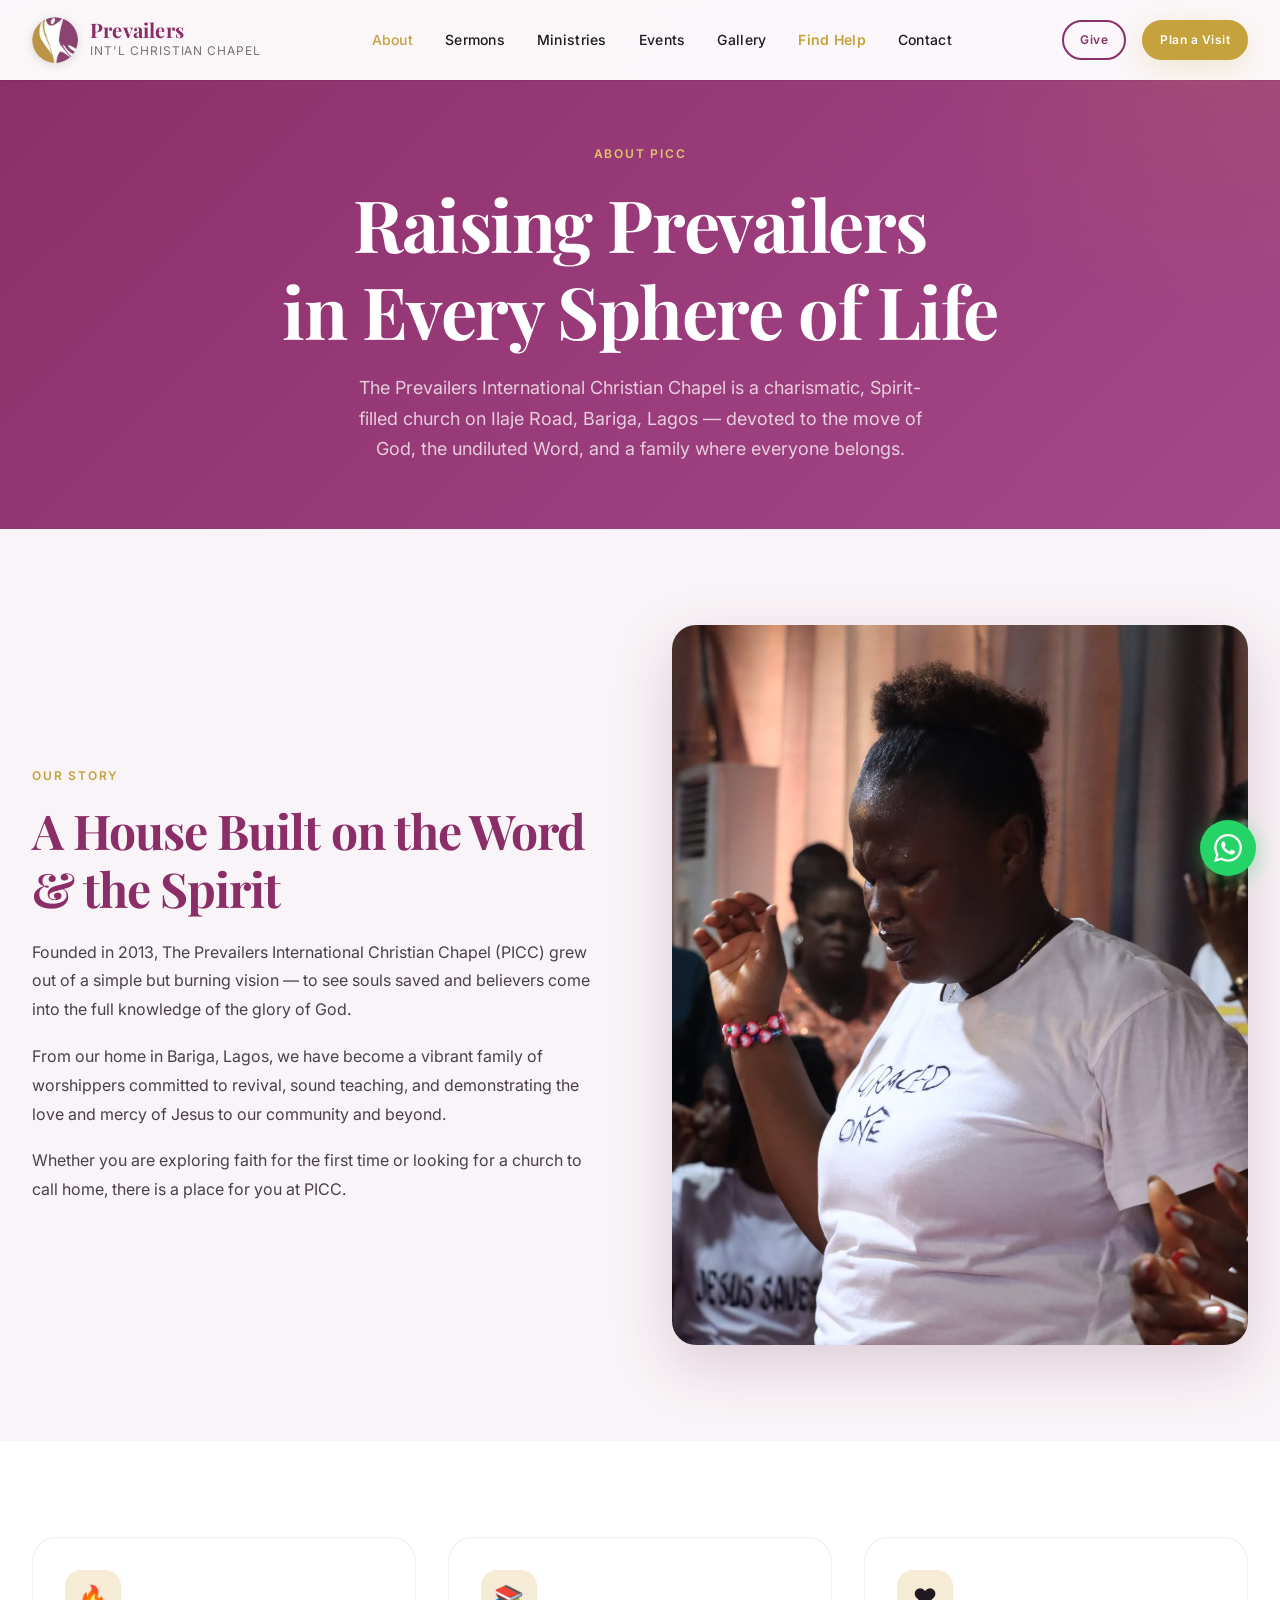
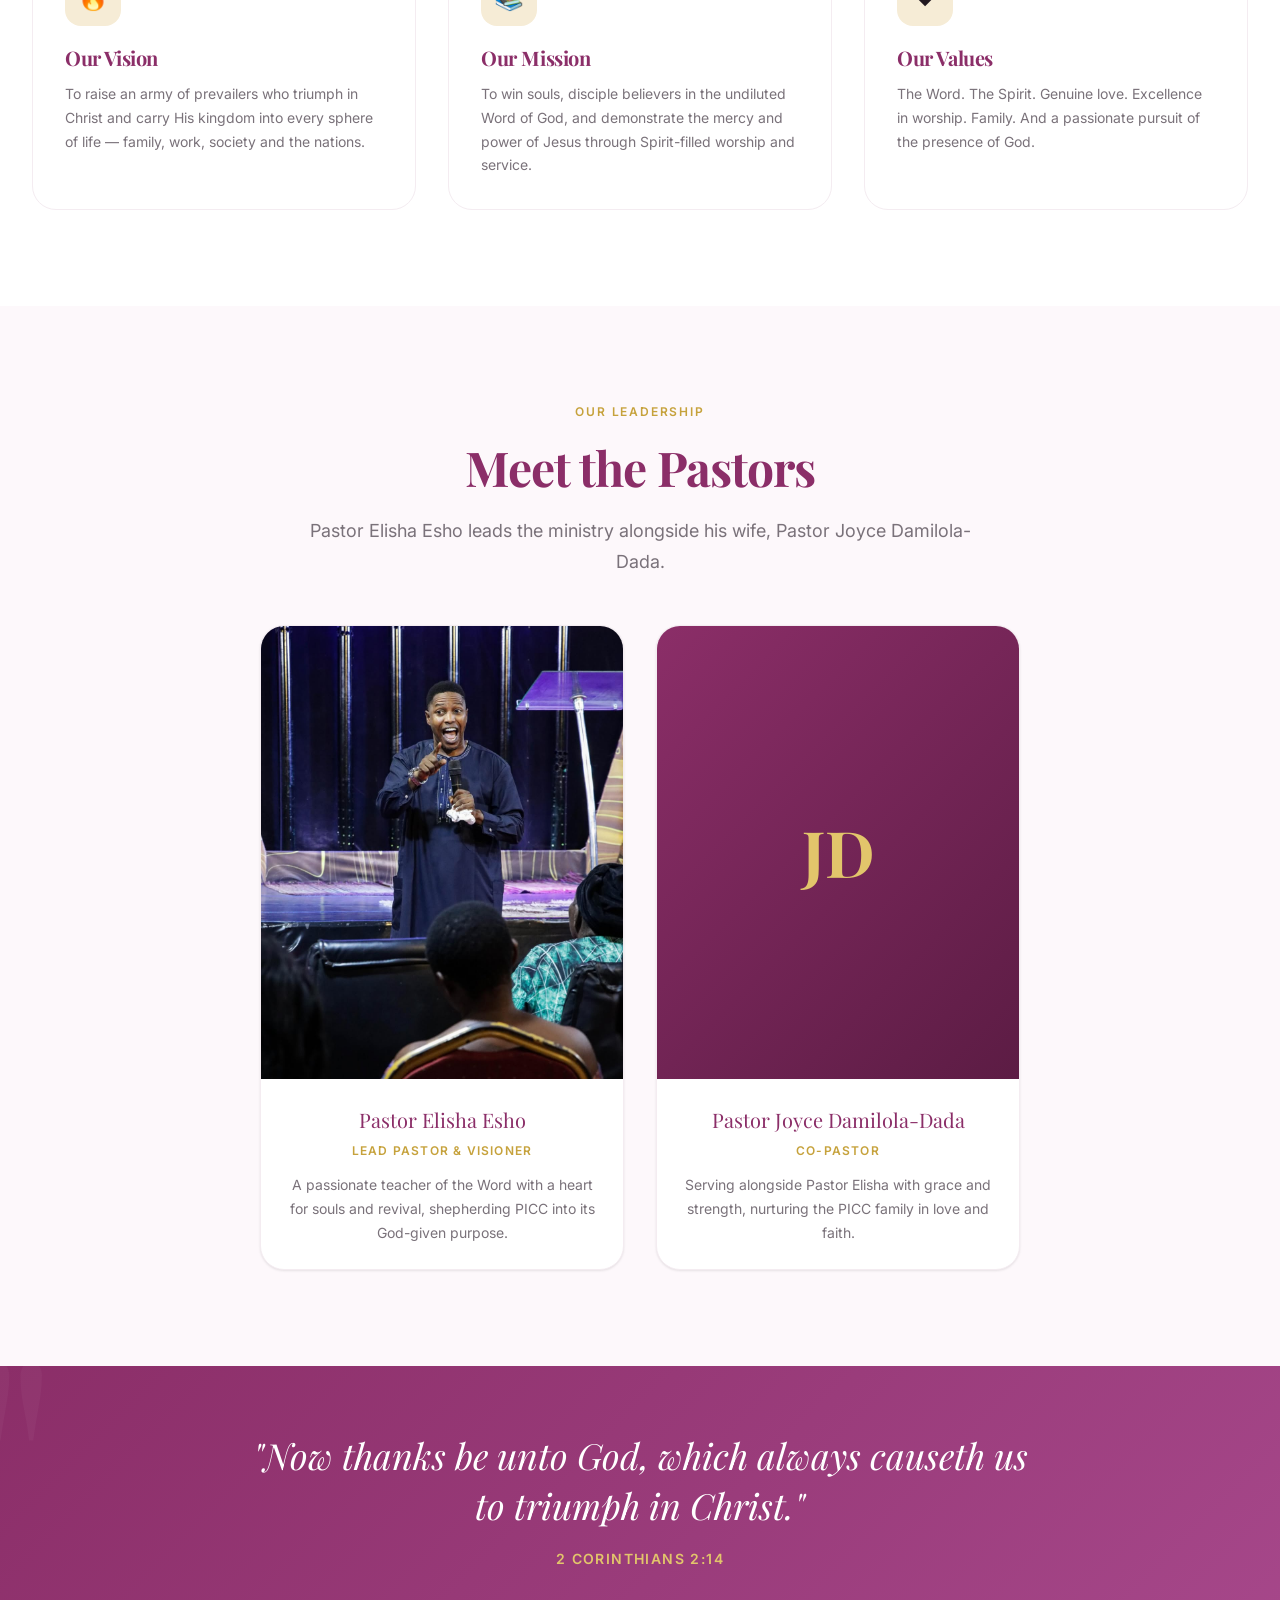
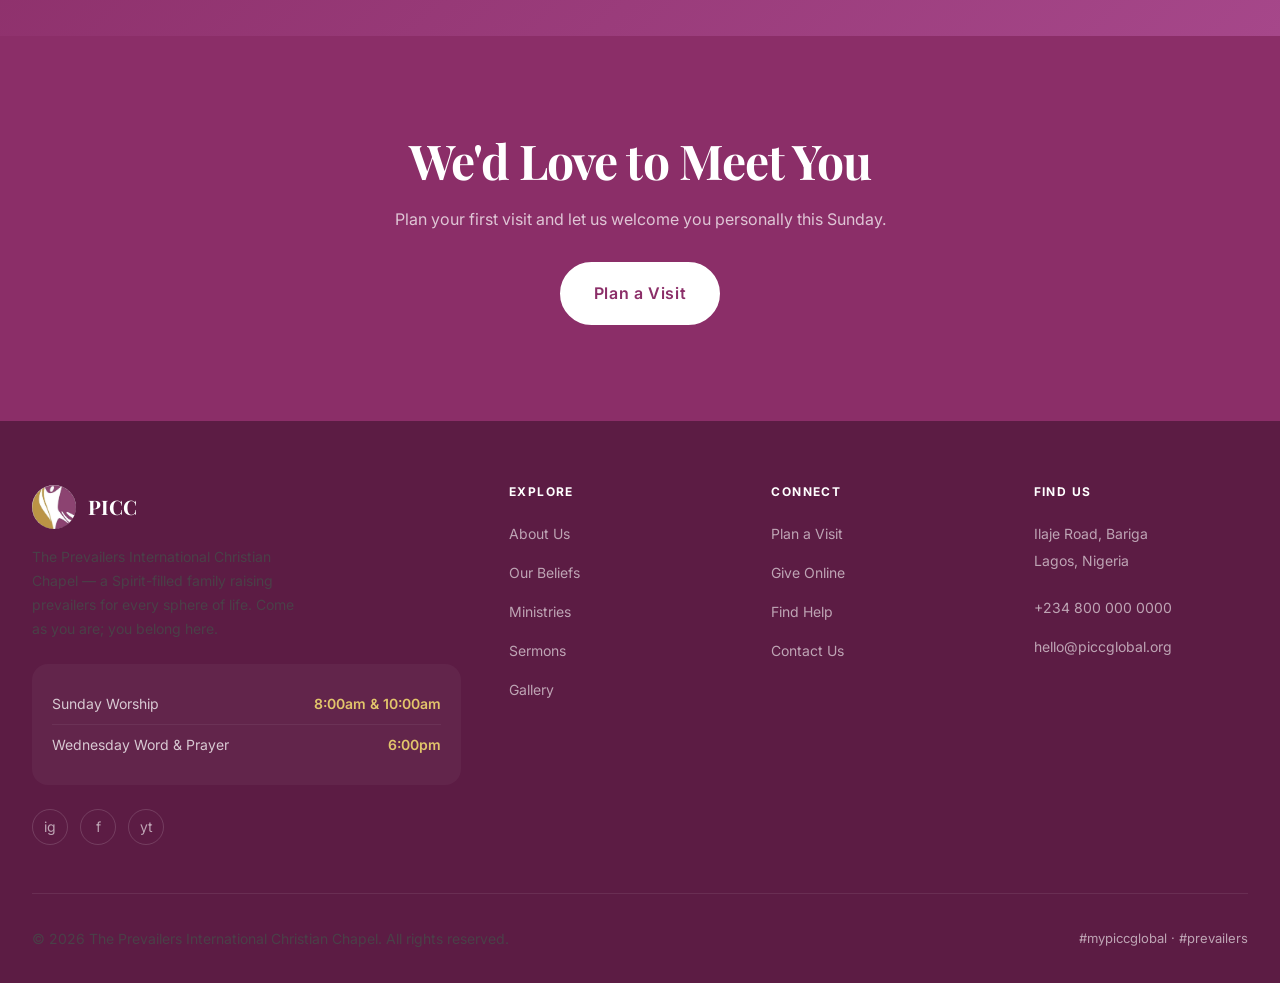
==== about.html @ 8c32b677 "Build PICC website: video landing, gallery, mobile-first, logo branding" ====
﻿<!DOCTYPE html>
<html lang="en">
<head>
  <meta charset="UTF-8" />
  <meta name="viewport" content="width=device-width, initial-scale=1.0" />
  <meta name="description" content="Learn about The Prevailers International Christian Chapel (PICC), Bariga, Lagos &mdash; our vision, mission and leadership under Pastor Elisha Esho and Pastor Joyce Damilola-Dada." />
  <title>About &mdash; The Prevailers International Christian Chapel (PICC)</title>
  <link rel="icon" type="image/png" sizes="32x32" href="assets/img/favicon-32.png" />
  <link rel="apple-touch-icon" href="assets/img/favicon-180.png" />
  <link rel="preconnect" href="https://fonts.googleapis.com" />
  <link rel="preconnect" href="https://fonts.gstatic.com" crossorigin />
  <link href="https://fonts.googleapis.com/css2?family=Playfair+Display:ital,wght@0,700;0,800;1,700&family=Inter:wght@400;500;600&display=swap" rel="stylesheet" />
  <link rel="stylesheet" href="css/style.css" />
</head>
<body>  <nav class="nav nav--scrolled" id="main-nav" data-transparent="false">
    <div class="nav__inner">
      <a href="index.html" class="nav__logo">
        <img src="assets/img/logo.jpg" alt="PICC logo" class="nav__logo-img" />
        <div>
          <div class="nav__logo-text">Prevailers</div>
          <div class="nav__logo-sub">Int'l Christian Chapel</div>
        </div>
      </a>
      <ul class="nav__links">
        <li><a href="about.html" class="nav__link">About</a></li>
        <li><a href="sermons.html" class="nav__link">Sermons</a></li>
        <li><a href="ministries.html" class="nav__link">Ministries</a></li>
        <li><a href="events.html" class="nav__link">Events</a></li>
        <li><a href="gallery.html" class="nav__link">Gallery</a></li>
        <li><a href="find-help.html" class="nav__link nav__link--find-help">Find Help</a></li>
        <li><a href="contact.html" class="nav__link">Contact</a></li>
      </ul>
      <div class="nav__actions">
        <a href="give.html" class="btn btn--secondary btn--sm">Give</a>
        <a href="plan-visit.html" class="btn btn--primary btn--sm">Plan a Visit</a>
        <button class="nav__menu-btn" id="menu-btn" aria-label="Open menu"><span></span><span></span><span></span></button>
      </div>
    </div>
  </nav>
  <div class="mobile-nav" id="mobile-nav">
    <button class="mobile-nav__close" id="mobile-nav-close">&#10005;</button>
    <ul class="mobile-nav__links">
      <li><a href="index.html" class="mobile-nav__link">Home</a></li>
      <li><a href="about.html" class="mobile-nav__link">About</a></li>
      <li><a href="sermons.html" class="mobile-nav__link">Sermons</a></li>
      <li><a href="ministries.html" class="mobile-nav__link">Ministries</a></li>
      <li><a href="events.html" class="mobile-nav__link">Events</a></li>
      <li><a href="gallery.html" class="mobile-nav__link">Gallery</a></li>
      <li><a href="find-help.html" class="mobile-nav__link mobile-nav__link--find-help">Find Help</a></li>
      <li><a href="plan-visit.html" class="mobile-nav__link">Plan a Visit</a></li>
      <li><a href="give.html" class="mobile-nav__link">Give</a></li>
      <li><a href="contact.html" class="mobile-nav__link">Contact</a></li>
    </ul>
  </div>
  <main>
    <header class="page-hero">
      <span class="page-hero__label">About PICC</span>
      <h1 class="page-hero__title">Raising Prevailers<br>in Every Sphere of Life</h1>
      <p class="page-hero__subtitle">The Prevailers International Christian Chapel is a charismatic, Spirit-filled church on Ilaje Road, Bariga, Lagos &mdash; devoted to the move of God, the undiluted Word, and a family where everyone belongs.</p>
    </header>

    <section class="section section--warm">
      <div class="container">
        <div class="stack-mobile" style="display:grid;grid-template-columns:1fr 1fr;gap:64px;align-items:center;">
          <div class="reveal">
            <span class="section-header__label">Our Story</span>
            <h2 style="margin-bottom:20px;">A House Built on the Word &amp; the Spirit</h2>
            <p style="margin-bottom:18px;">Founded in 2013, The Prevailers International Christian Chapel (PICC) grew out of a simple but burning vision &mdash; to see souls saved and believers come into the full knowledge of the glory of God.</p>
            <p style="margin-bottom:18px;">From our home in Bariga, Lagos, we have become a vibrant family of worshippers committed to revival, sound teaching, and demonstrating the love and mercy of Jesus to our community and beyond.</p>
            <p>Whether you are exploring faith for the first time or looking for a church to call home, there is a place for you at PICC.</p>
          </div>
          <div class="reveal">
            <img src="assets/img/worship-3.jpg" alt="PICC family in worship" style="width:100%;aspect-ratio:4/5;object-fit:cover;object-position:center 18%;border-radius:24px;box-shadow:0 20px 60px rgba(92,28,68,0.18);" />
          </div>
        </div>
      </div>
    </section>

    <section class="section">
      <div class="container">
        <div class="grid grid-3 reveal">
          <div class="ministry-card"><div class="ministry-card__icon">&#128293;</div><h3 class="ministry-card__title">Our Vision</h3><p class="ministry-card__desc">To raise an army of prevailers who triumph in Christ and carry His kingdom into every sphere of life &mdash; family, work, society and the nations.</p></div>
          <div class="ministry-card"><div class="ministry-card__icon">&#128218;</div><h3 class="ministry-card__title">Our Mission</h3><p class="ministry-card__desc">To win souls, disciple believers in the undiluted Word of God, and demonstrate the mercy and power of Jesus through Spirit-filled worship and service.</p></div>
          <div class="ministry-card"><div class="ministry-card__icon">&#10084;&#65039;</div><h3 class="ministry-card__title">Our Values</h3><p class="ministry-card__desc">The Word. The Spirit. Genuine love. Excellence in worship. Family. And a passionate pursuit of the presence of God.</p></div>
        </div>
      </div>
    </section>

    <section class="section section--cream">
      <div class="container">
        <div class="section-header section-header--center reveal">
          <span class="section-header__label">Our Leadership</span>
          <h2 class="section-header__title">Meet the Pastors</h2>
          <p class="section-header__desc">Pastor Elisha Esho leads the ministry alongside his wife, Pastor Joyce Damilola-Dada.</p>
        </div>
        <div class="stack-mobile" style="display:grid;grid-template-columns:1fr 1fr;gap:32px;max-width:760px;margin:0 auto;">
          <div class="leader-card reveal">
            <img src="assets/img/pastor-1.jpg" alt="Pastor Elisha Esho" class="leader-card__photo" />
            <div class="leader-card__body">
              <div class="leader-card__name">Pastor Elisha Esho</div>
              <div class="leader-card__role">Lead Pastor &amp; Visioner</div>
              <p class="leader-card__bio">A passionate teacher of the Word with a heart for souls and revival, shepherding PICC into its God-given purpose.</p>
            </div>
          </div>
          <div class="leader-card reveal">
            <div class="leader-card__photo" style="display:flex;align-items:center;justify-content:center;background:linear-gradient(135deg,#8B2E68,#5C1C44);aspect-ratio:4/5;">
              <span style="font-family:'Playfair Display',serif;font-size:64px;font-weight:700;color:#E2C56B;">JD</span>
            </div>
            <div class="leader-card__body">
              <div class="leader-card__name">Pastor Joyce Damilola-Dada</div>
              <div class="leader-card__role">Co-Pastor</div>
              <p class="leader-card__bio">Serving alongside Pastor Elisha with grace and strength, nurturing the PICC family in love and faith.</p>
            </div>
          </div>
        </div>
      </div>
    </section>

    <div class="scripture-banner">
      <p class="scripture-banner__text">"Now thanks be unto God, which always causeth us to triumph in Christ."</p>
      <p class="scripture-banner__ref">2 Corinthians 2:14</p>
    </div>

    <section class="section" style="background:var(--color-primary);text-align:center;">
      <div class="container">
        <div class="reveal" style="max-width:560px;margin:0 auto;">
          <h2 style="color:white;margin-bottom:16px;">We'd Love to Meet You</h2>
          <p style="color:rgba(255,255,255,0.72);margin-bottom:28px;">Plan your first visit and let us welcome you personally this Sunday.</p>
          <a href="plan-visit.html" class="btn btn--white btn--lg">Plan a Visit</a>
        </div>
      </div>
    </section>
  </main>
  <footer class="footer">
    <div class="container">
      <div class="footer__grid">
        <div class="footer__brand">
          <a href="index.html" class="footer__logo">
            <img src="assets/img/logo.jpg" alt="PICC logo" class="footer__logo-img" />
            <span class="footer__logo-name">PICC</span>
          </a>
          <p class="footer__tagline">The Prevailers International Christian Chapel &mdash; a Spirit-filled family raising prevailers for every sphere of life. Come as you are; you belong here.</p>
          <div class="footer__service-times">
            <div class="footer__service-time"><span>Sunday Worship</span><span>8:00am &amp; 10:00am</span></div>
            <div class="footer__service-time"><span>Wednesday Word &amp; Prayer</span><span>6:00pm</span></div>
          </div>
          <div class="footer__socials mt-6">
            <a href="https://www.instagram.com/explore/locations/101768171449928/" target="_blank" rel="noopener" class="footer__social" aria-label="Instagram">ig</a>
            <a href="https://www.facebook.com/groups/1836412196507492/" target="_blank" rel="noopener" class="footer__social" aria-label="Facebook">f</a>
            <a href="#" class="footer__social" aria-label="YouTube">yt</a>
          </div>
        </div>
        <div>
          <h4 class="footer__col-title">Explore</h4>
          <ul class="footer__links">
            <li><a href="about.html" class="footer__link">About Us</a></li>
            <li><a href="beliefs.html" class="footer__link">Our Beliefs</a></li>
            <li><a href="ministries.html" class="footer__link">Ministries</a></li>
            <li><a href="sermons.html" class="footer__link">Sermons</a></li>
            <li><a href="gallery.html" class="footer__link">Gallery</a></li>
          </ul>
        </div>
        <div>
          <h4 class="footer__col-title">Connect</h4>
          <ul class="footer__links">
            <li><a href="plan-visit.html" class="footer__link">Plan a Visit</a></li>
            <li><a href="give.html" class="footer__link">Give Online</a></li>
            <li><a href="find-help.html" class="footer__link">Find Help</a></li>
            <li><a href="contact.html" class="footer__link">Contact Us</a></li>
          </ul>
        </div>
        <div>
          <h4 class="footer__col-title">Find Us</h4>
          <ul class="footer__links">
            <li><span class="footer__link" style="cursor:default;color:rgba(255,255,255,0.6);">Ilaje Road, Bariga<br>Lagos, Nigeria</span></li>
            <li style="margin-top:8px;"><a href="tel:+2348000000000" class="footer__link">+234 800 000 0000</a></li>
            <li><a href="mailto:hello@piccglobal.org" class="footer__link">hello@piccglobal.org</a></li>
          </ul>
        </div>
      </div>
      <div class="footer__bottom">
        <p>&copy; 2026 The Prevailers International Christian Chapel. All rights reserved.</p>
        <div style="display:flex;gap:16px;"><span class="footer__link" style="font-size:13px;">#mypiccglobal &middot; #prevailers</span></div>
      </div>
    </div>
  </footer>
  <a href="https://wa.me/2348000000000" class="whatsapp-float" target="_blank" rel="noopener" aria-label="Chat on WhatsApp">
    <svg viewBox="0 0 24 24" xmlns="http://www.w3.org/2000/svg"><path d="M17.472 14.382c-.297-.149-1.758-.867-2.03-.967-.273-.099-.471-.148-.67.15-.197.297-.767.966-.94 1.164-.173.199-.347.223-.644.075-.297-.15-1.255-.463-2.39-1.475-.883-.788-1.48-1.761-1.653-2.059-.173-.297-.018-.458.13-.606.134-.133.298-.347.446-.52.149-.174.198-.298.298-.497.099-.198.05-.371-.025-.52-.075-.149-.669-1.612-.916-2.207-.242-.579-.487-.5-.669-.51-.173-.008-.371-.01-.57-.01-.198 0-.52.074-.792.372-.272.297-1.04 1.016-1.04 2.479 0 1.462 1.065 2.875 1.213 3.074.149.198 2.096 3.2 5.077 4.487.709.306 1.262.489 1.694.625.712.227 1.36.195 1.871.118.571-.085 1.758-.719 2.006-1.413.248-.694.248-1.289.173-1.413-.074-.124-.272-.198-.57-.347m-5.421 7.403h-.004a9.87 9.87 0 01-5.031-1.378l-.361-.214-3.741.982.998-3.648-.235-.374a9.86 9.86 0 01-1.51-5.26c.001-5.45 4.436-9.884 9.888-9.884 2.64 0 5.122 1.03 6.988 2.898a9.825 9.825 0 012.893 6.994c-.003 5.45-4.437 9.884-9.885 9.884m8.413-18.297A11.815 11.815 0 0012.05 0C5.495 0 .16 5.335.157 11.892c0 2.096.547 4.142 1.588 5.945L.057 24l6.305-1.654a11.882 11.882 0 005.683 1.448h.005c6.554 0 11.89-5.335 11.893-11.893a11.821 11.821 0 00-3.48-8.413z"/></svg>
  </a>
  <script src="js/main.js"></script>
</body>
</html>
---- css/style.css ----
/* ==========================================================================
   CHURCH WEBSITE — MASTER STYLESHEET
   Design System: Clean, Modern, Emotionally Warm, Spiritually Grounded
   ========================================================================== */

/* --------------------------------------------------------------------------
   1. DESIGN TOKENS (CSS VARIABLES)
   -------------------------------------------------------------------------- */
:root {
  /* Primary Palette — Logo: Royal Plum/Magenta & Warm Gold */
  --color-primary:       #8B2E68;
  --color-primary-dark:  #5C1C44;
  --color-primary-light: #A6478A;
  --color-accent:        #C6A23C;
  --color-accent-light:  #E2C56B;
  --color-accent-subtle: #F6ECD6;

  /* Neutrals */
  --color-warm:          #F9F4F7;
  --color-cream:         #FDF8FB;
  --color-white:         #FFFFFF;
  --color-text:          #221820;
  --color-text-soft:     #4A4048;
  --color-muted:         #7A727A;
  --color-border:        #ECDFE7;
  --color-border-light:  #F4ECF1;

  /* Emotional UI Colors */
  --color-calm:          #4A7FA5;
  --color-hope:          #7BA05B;
  --color-gentle:        #9E7BB5;

  /* Typography */
  --font-heading:        'Playfair Display', Georgia, serif;
  --font-body:           'Inter', -apple-system, BlinkMacSystemFont, sans-serif;
  --font-label:          'Inter', sans-serif;

  /* Type Scale */
  --text-xs:   0.75rem;
  --text-sm:   0.875rem;
  --text-base: 1rem;
  --text-lg:   1.125rem;
  --text-xl:   1.25rem;
  --text-2xl:  1.5rem;
  --text-3xl:  1.875rem;
  --text-4xl:  2.25rem;
  --text-5xl:  3rem;
  --text-6xl:  3.75rem;
  --text-7xl:  4.5rem;

  /* Spacing */
  --space-1:   0.25rem;
  --space-2:   0.5rem;
  --space-3:   0.75rem;
  --space-4:   1rem;
  --space-5:   1.25rem;
  --space-6:   1.5rem;
  --space-8:   2rem;
  --space-10:  2.5rem;
  --space-12:  3rem;
  --space-16:  4rem;
  --space-20:  5rem;
  --space-24:  6rem;
  --space-32:  8rem;
  --space-40:  10rem;

  /* Border Radius */
  --radius-sm:   4px;
  --radius-md:   8px;
  --radius-lg:   16px;
  --radius-xl:   24px;
  --radius-2xl:  32px;
  --radius-full: 9999px;

  /* Shadows */
  --shadow-sm:  0 1px 3px rgba(0,0,0,0.06), 0 1px 2px rgba(0,0,0,0.04);
  --shadow-md:  0 4px 16px rgba(0,0,0,0.08), 0 2px 6px rgba(0,0,0,0.05);
  --shadow-lg:  0 10px 40px rgba(0,0,0,0.10), 0 4px 16px rgba(0,0,0,0.06);
  --shadow-xl:  0 20px 60px rgba(0,0,0,0.12), 0 8px 24px rgba(0,0,0,0.08);
  --shadow-warm: 0 8px 32px rgba(198, 162, 60, 0.22);

  /* Transitions */
  --transition-fast:   150ms ease;
  --transition-base:   250ms ease;
  --transition-slow:   400ms ease;
  --transition-smooth: 600ms cubic-bezier(0.4, 0, 0.2, 1);

  /* Layout */
  --max-width:       1280px;
  --content-width:   900px;
  --nav-height:      80px;
  --section-padding: var(--space-24) var(--space-8);
}

/* --------------------------------------------------------------------------
   2. RESET & BASE
   -------------------------------------------------------------------------- */
*, *::before, *::after {
  box-sizing: border-box;
  margin: 0;
  padding: 0;
}

html {
  font-size: 16px;
  scroll-behavior: smooth;
  -webkit-font-smoothing: antialiased;
  -moz-osx-font-smoothing: grayscale;
  text-rendering: optimizeLegibility;
}

body {
  font-family: var(--font-body);
  font-size: var(--text-base);
  color: var(--color-text);
  background-color: var(--color-white);
  line-height: 1.7;
  overflow-x: hidden;
}

img {
  max-width: 100%;
  height: auto;
  display: block;
}

a {
  color: inherit;
  text-decoration: none;
}

ul, ol { list-style: none; }

button {
  font-family: inherit;
  cursor: pointer;
  border: none;
  background: none;
}

input, textarea, select {
  font-family: inherit;
  font-size: inherit;
}

/* --------------------------------------------------------------------------
   3. TYPOGRAPHY
   -------------------------------------------------------------------------- */
h1, h2, h3, h4, h5, h6 {
  font-family: var(--font-heading);
  font-weight: 700;
  line-height: 1.2;
  color: var(--color-primary);
  letter-spacing: -0.02em;
}

h1 { font-size: clamp(var(--text-4xl), 6vw, var(--text-7xl)); }
h2 { font-size: clamp(var(--text-3xl), 4vw, var(--text-5xl)); }
h3 { font-size: clamp(var(--text-2xl), 3vw, var(--text-3xl)); }
h4 { font-size: var(--text-xl); }
h5 { font-size: var(--text-lg); }
h6 { font-size: var(--text-base); }

p {
  color: var(--color-text-soft);
  line-height: 1.8;
}

.text-lead {
  font-size: var(--text-xl);
  color: var(--color-text-soft);
  line-height: 1.7;
  font-weight: 400;
}

.text-label {
  font-family: var(--font-label);
  font-size: var(--text-xs);
  font-weight: 600;
  letter-spacing: 0.12em;
  text-transform: uppercase;
  color: var(--color-accent);
}

blockquote {
  font-family: var(--font-heading);
  font-size: var(--text-2xl);
  font-style: italic;
  color: var(--color-primary);
  line-height: 1.5;
  border-left: 3px solid var(--color-accent);
  padding-left: var(--space-6);
}

/* --------------------------------------------------------------------------
   4. LAYOUT UTILITIES
   -------------------------------------------------------------------------- */
.container {
  width: 100%;
  max-width: var(--max-width);
  margin-left: auto;
  margin-right: auto;
  padding-left: var(--space-8);
  padding-right: var(--space-8);
}

.container--narrow {
  max-width: var(--content-width);
}

.container--wide {
  max-width: 1440px;
}

.section {
  padding: var(--space-24) 0;
}

.section--lg {
  padding: var(--space-32) 0;
}

.section--sm {
  padding: var(--space-16) 0;
}

.section--warm {
  background-color: var(--color-warm);
}

.section--cream {
  background-color: var(--color-cream);
}

.section--dark {
  background-color: var(--color-primary);
  color: var(--color-white);
}

.section--dark h1,
.section--dark h2,
.section--dark h3,
.section--dark h4 {
  color: var(--color-white);
}

.section--dark p {
  color: rgba(255,255,255,0.75);
}

.grid {
  display: grid;
  gap: var(--space-8);
}

.grid-2 { grid-template-columns: repeat(2, 1fr); }
.grid-3 { grid-template-columns: repeat(3, 1fr); }
.grid-4 { grid-template-columns: repeat(4, 1fr); }

.flex { display: flex; }
.flex-center { display: flex; align-items: center; justify-content: center; }
.flex-between { display: flex; align-items: center; justify-content: space-between; }
.flex-col { display: flex; flex-direction: column; }

.text-center { text-align: center; }
.text-left { text-align: left; }
.text-right { text-align: right; }

.gap-2 { gap: var(--space-2); }
.gap-4 { gap: var(--space-4); }
.gap-6 { gap: var(--space-6); }
.gap-8 { gap: var(--space-8); }

/* --------------------------------------------------------------------------
   5. NAVIGATION
   -------------------------------------------------------------------------- */
.nav {
  position: fixed;
  top: 0;
  left: 0;
  right: 0;
  z-index: 1000;
  height: var(--nav-height);
  display: flex;
  align-items: center;
  transition: background var(--transition-slow), box-shadow var(--transition-slow);
}

.nav--transparent {
  background: transparent;
}

.nav--scrolled {
  background: rgba(255, 255, 255, 0.96);
  backdrop-filter: blur(12px);
  -webkit-backdrop-filter: blur(12px);
  box-shadow: 0 1px 0 rgba(0,0,0,0.06);
}

.nav__inner {
  width: 100%;
  max-width: var(--max-width);
  margin: 0 auto;
  padding: 0 var(--space-8);
  display: flex;
  align-items: center;
  justify-content: space-between;
}

.nav__logo {
  display: flex;
  align-items: center;
  gap: var(--space-3);
  text-decoration: none;
}

.nav__logo-mark {
  width: 40px;
  height: 40px;
  background: var(--color-accent);
  border-radius: var(--radius-md);
  display: flex;
  align-items: center;
  justify-content: center;
  color: white;
  font-size: var(--text-lg);
}

.nav__logo-text {
  font-family: var(--font-heading);
  font-size: var(--text-xl);
  font-weight: 700;
  color: var(--color-primary);
  line-height: 1.1;
}

.nav__logo-sub {
  font-family: var(--font-body);
  font-size: var(--text-xs);
  color: var(--color-muted);
  font-weight: 400;
  letter-spacing: 0.08em;
  text-transform: uppercase;
}

.nav--transparent .nav__logo-text,
.nav--transparent .nav__logo-sub {
  color: white;
}

.nav__links {
  display: flex;
  align-items: center;
  gap: var(--space-8);
}

.nav__link {
  font-size: var(--text-sm);
  font-weight: 500;
  color: var(--color-text);
  letter-spacing: 0.02em;
  transition: color var(--transition-fast);
  position: relative;
}

.nav--transparent .nav__link {
  color: rgba(255,255,255,0.85);
}

.nav__link:hover,
.nav__link--active {
  color: var(--color-accent);
}

.nav--transparent .nav__link:hover {
  color: white;
}

.nav__link--find-help {
  color: var(--color-accent) !important;
  font-weight: 600;
}

.nav__actions {
  display: flex;
  align-items: center;
  gap: var(--space-4);
}

.nav__menu-btn {
  display: none;
  flex-direction: column;
  gap: 5px;
  padding: var(--space-2);
  cursor: pointer;
}

.nav__menu-btn span {
  display: block;
  width: 24px;
  height: 2px;
  background: var(--color-primary);
  transition: transform var(--transition-base), opacity var(--transition-fast);
  border-radius: 2px;
}

.nav--transparent .nav__menu-btn span {
  background: white;
}

/* Mobile Nav Overlay */
.mobile-nav {
  position: fixed;
  inset: 0;
  z-index: 999;
  background: var(--color-primary);
  display: flex;
  flex-direction: column;
  align-items: center;
  justify-content: center;
  opacity: 0;
  pointer-events: none;
  transition: opacity var(--transition-smooth);
}

.mobile-nav--open {
  opacity: 1;
  pointer-events: all;
}

.mobile-nav__close {
  position: absolute;
  top: var(--space-6);
  right: var(--space-8);
  color: white;
  font-size: var(--text-2xl);
  cursor: pointer;
}

.mobile-nav__links {
  display: flex;
  flex-direction: column;
  align-items: center;
  gap: var(--space-6);
  text-align: center;
}

.mobile-nav__link {
  font-family: var(--font-heading);
  font-size: var(--text-3xl);
  color: rgba(255,255,255,0.85);
  font-weight: 700;
  transition: color var(--transition-fast);
}

.mobile-nav__link:hover { color: var(--color-accent); }

.mobile-nav__link--find-help {
  color: var(--color-accent-light);
}

/* --------------------------------------------------------------------------
   6. BUTTONS & CTAs
   -------------------------------------------------------------------------- */
.btn {
  display: inline-flex;
  align-items: center;
  justify-content: center;
  gap: var(--space-2);
  font-family: var(--font-body);
  font-size: var(--text-sm);
  font-weight: 600;
  letter-spacing: 0.04em;
  padding: var(--space-3) var(--space-6);
  border-radius: var(--radius-full);
  transition: all var(--transition-base);
  cursor: pointer;
  border: 2px solid transparent;
  text-decoration: none;
  white-space: nowrap;
}

.btn--primary {
  background: var(--color-accent);
  color: white;
  border-color: var(--color-accent);
  box-shadow: var(--shadow-warm);
}

.btn--primary:hover {
  background: var(--color-accent-light);
  border-color: var(--color-accent-light);
  transform: translateY(-1px);
  box-shadow: 0 12px 40px rgba(198, 162, 60, 0.32);
}

.btn--secondary {
  background: transparent;
  color: var(--color-primary);
  border-color: var(--color-primary);
}

.btn--secondary:hover {
  background: var(--color-primary);
  color: white;
  transform: translateY(-1px);
}

.btn--ghost {
  background: transparent;
  color: white;
  border-color: rgba(255,255,255,0.5);
}

.btn--ghost:hover {
  background: rgba(255,255,255,0.1);
  border-color: white;
}

.btn--white {
  background: white;
  color: var(--color-primary);
  border-color: white;
}

.btn--white:hover {
  background: var(--color-warm);
  transform: translateY(-1px);
}

.btn--lg {
  font-size: var(--text-base);
  padding: var(--space-4) var(--space-8);
}

.btn--sm {
  font-size: var(--text-xs);
  padding: var(--space-2) var(--space-4);
}

.btn--full { width: 100%; }

.btn svg {
  width: 18px;
  height: 18px;
  flex-shrink: 0;
}

/* Floating WhatsApp button */
.whatsapp-float {
  position: fixed;
  bottom: var(--space-6);
  right: var(--space-6);
  z-index: 900;
  width: 56px;
  height: 56px;
  background: #25D366;
  border-radius: var(--radius-full);
  display: flex;
  align-items: center;
  justify-content: center;
  box-shadow: 0 4px 20px rgba(37, 211, 102, 0.4);
  transition: transform var(--transition-base), box-shadow var(--transition-base);
  text-decoration: none;
}

.whatsapp-float:hover {
  transform: scale(1.1);
  box-shadow: 0 8px 32px rgba(37, 211, 102, 0.5);
}

.whatsapp-float svg {
  width: 28px;
  height: 28px;
  fill: white;
}

/* --------------------------------------------------------------------------
   7. HERO SECTIONS
   -------------------------------------------------------------------------- */
.hero {
  position: relative;
  min-height: 100vh;
  display: flex;
  align-items: center;
  overflow: hidden;
}

.hero__bg {
  position: absolute;
  inset: 0;
  background-size: cover;
  background-position: center;
  background-repeat: no-repeat;
}

.hero__bg::after {
  content: '';
  position: absolute;
  inset: 0;
  background: linear-gradient(
    135deg,
    rgba(60, 20, 46, 0.86) 0%,
    rgba(139, 46, 104, 0.62) 50%,
    rgba(198, 162, 60, 0.24) 100%
  );
}

/* Gradient background fallback (no image) */
.hero__bg--gradient {
  background: linear-gradient(135deg, var(--color-primary) 0%, var(--color-primary-light) 60%, #2E6B8A 100%);
}

.hero__bg--gradient::after {
  background: none;
}

.hero__content {
  position: relative;
  z-index: 2;
  width: 100%;
  max-width: var(--max-width);
  margin: 0 auto;
  padding: calc(var(--nav-height) + var(--space-16)) var(--space-8) var(--space-16);
}

.hero__label {
  font-family: var(--font-label);
  font-size: var(--text-xs);
  font-weight: 600;
  letter-spacing: 0.15em;
  text-transform: uppercase;
  color: var(--color-accent-light);
  margin-bottom: var(--space-4);
  display: block;
}

.hero__title {
  font-family: var(--font-heading);
  font-size: clamp(var(--text-4xl), 6vw, var(--text-7xl));
  font-weight: 700;
  color: white;
  line-height: 1.1;
  letter-spacing: -0.03em;
  margin-bottom: var(--space-6);
  max-width: 800px;
}

.hero__title span {
  color: var(--color-accent-light);
  display: block;
}

.hero__subtitle {
  font-size: var(--text-lg);
  color: rgba(255,255,255,0.80);
  line-height: 1.7;
  margin-bottom: var(--space-10);
  max-width: 560px;
}

.hero__actions {
  display: flex;
  flex-wrap: wrap;
  gap: var(--space-4);
  align-items: center;
}

.hero__scroll {
  position: absolute;
  bottom: var(--space-8);
  left: 50%;
  transform: translateX(-50%);
  z-index: 2;
  display: flex;
  flex-direction: column;
  align-items: center;
  gap: var(--space-2);
  color: rgba(255,255,255,0.5);
  font-size: var(--text-xs);
  letter-spacing: 0.1em;
  text-transform: uppercase;
  animation: scrollBounce 2s ease-in-out infinite;
}

.hero__scroll-line {
  width: 1px;
  height: 48px;
  background: linear-gradient(to bottom, rgba(255,255,255,0.5), transparent);
}

@keyframes scrollBounce {
  0%, 100% { transform: translateX(-50%) translateY(0); }
  50% { transform: translateX(-50%) translateY(6px); }
}

/* Service times bar */
.service-bar {
  background: rgba(255,255,255,0.08);
  backdrop-filter: blur(8px);
  border-top: 1px solid rgba(255,255,255,0.12);
  padding: var(--space-4) var(--space-8);
  position: relative;
  z-index: 2;
}

.service-bar__inner {
  max-width: var(--max-width);
  margin: 0 auto;
  display: flex;
  flex-wrap: wrap;
  align-items: center;
  justify-content: center;
  gap: var(--space-8);
}

.service-bar__item {
  display: flex;
  align-items: center;
  gap: var(--space-3);
  color: rgba(255,255,255,0.85);
  font-size: var(--text-sm);
}

.service-bar__dot {
  width: 6px;
  height: 6px;
  border-radius: var(--radius-full);
  background: var(--color-accent-light);
  flex-shrink: 0;
}

/* Page hero (shorter, for inner pages) */
.page-hero {
  padding: calc(var(--nav-height) + var(--space-16)) var(--space-8) var(--space-16);
  background: linear-gradient(135deg, var(--color-primary) 0%, var(--color-primary-light) 100%);
  text-align: center;
  position: relative;
  overflow: hidden;
}

.page-hero::before {
  content: '';
  position: absolute;
  top: -50%;
  right: -20%;
  width: 600px;
  height: 600px;
  background: radial-gradient(circle, rgba(201,145,61,0.12) 0%, transparent 70%);
  pointer-events: none;
}

.page-hero__label {
  font-family: var(--font-label);
  font-size: var(--text-xs);
  font-weight: 600;
  letter-spacing: 0.15em;
  text-transform: uppercase;
  color: var(--color-accent-light);
  margin-bottom: var(--space-4);
  display: block;
}

.page-hero__title {
  color: white;
  margin-bottom: var(--space-5);
}

.page-hero__subtitle {
  color: rgba(255,255,255,0.75);
  font-size: var(--text-lg);
  max-width: 600px;
  margin: 0 auto;
  line-height: 1.7;
}

/* --------------------------------------------------------------------------
   8. SECTION HEADERS
   -------------------------------------------------------------------------- */
.section-header {
  margin-bottom: var(--space-12);
}

.section-header--center {
  text-align: center;
  max-width: 680px;
  margin-left: auto;
  margin-right: auto;
}

.section-header__label {
  display: block;
  font-family: var(--font-label);
  font-size: var(--text-xs);
  font-weight: 600;
  letter-spacing: 0.15em;
  text-transform: uppercase;
  color: var(--color-accent);
  margin-bottom: var(--space-4);
}

.section-header__title {
  margin-bottom: var(--space-5);
}

.section-header__desc {
  font-size: var(--text-lg);
  color: var(--color-muted);
  line-height: 1.7;
}

/* --------------------------------------------------------------------------
   9. CARDS
   -------------------------------------------------------------------------- */
.card {
  background: white;
  border-radius: var(--radius-xl);
  overflow: hidden;
  transition: transform var(--transition-base), box-shadow var(--transition-base);
  border: 1px solid var(--color-border-light);
}

.card:hover {
  transform: translateY(-4px);
  box-shadow: var(--shadow-lg);
}

.card__image {
  width: 100%;
  aspect-ratio: 16/9;
  object-fit: cover;
  background: var(--color-warm);
}

.card__image-placeholder {
  width: 100%;
  aspect-ratio: 16/9;
  background: linear-gradient(135deg, var(--color-warm) 0%, var(--color-border) 100%);
  display: flex;
  align-items: center;
  justify-content: center;
  color: var(--color-muted);
  font-size: var(--text-sm);
}

.card__body {
  padding: var(--space-6);
}

.card__label {
  font-family: var(--font-label);
  font-size: var(--text-xs);
  font-weight: 600;
  letter-spacing: 0.1em;
  text-transform: uppercase;
  color: var(--color-accent);
  margin-bottom: var(--space-2);
  display: block;
}

.card__title {
  font-size: var(--text-xl);
  font-family: var(--font-heading);
  font-weight: 700;
  color: var(--color-primary);
  margin-bottom: var(--space-3);
  line-height: 1.3;
}

.card__text {
  font-size: var(--text-sm);
  color: var(--color-muted);
  line-height: 1.7;
  margin-bottom: var(--space-5);
}

.card__meta {
  font-size: var(--text-xs);
  color: var(--color-muted);
  display: flex;
  align-items: center;
  gap: var(--space-4);
}

/* Sermon Card */
.sermon-card {
  background: white;
  border-radius: var(--radius-xl);
  overflow: hidden;
  border: 1px solid var(--color-border-light);
  transition: transform var(--transition-base), box-shadow var(--transition-base);
}

.sermon-card:hover { transform: translateY(-4px); box-shadow: var(--shadow-lg); }

.sermon-card__thumb {
  position: relative;
  aspect-ratio: 16/9;
  background: var(--color-primary);
  overflow: hidden;
}

.sermon-card__thumb img {
  width: 100%;
  height: 100%;
  object-fit: cover;
  opacity: 0.7;
  transition: opacity var(--transition-base);
}

.sermon-card:hover .sermon-card__thumb img { opacity: 0.9; }

.sermon-card__play {
  position: absolute;
  inset: 0;
  display: flex;
  align-items: center;
  justify-content: center;
  z-index: 2;
}

.sermon-card__play-btn {
  width: 56px;
  height: 56px;
  background: rgba(255,255,255,0.95);
  border-radius: var(--radius-full);
  display: flex;
  align-items: center;
  justify-content: center;
  transition: transform var(--transition-base);
  box-shadow: 0 4px 20px rgba(0,0,0,0.2);
}

.sermon-card:hover .sermon-card__play-btn { transform: scale(1.1); }

.sermon-card__play-btn svg { fill: var(--color-primary); margin-left: 3px; }

.sermon-card__body { padding: var(--space-5); }

.sermon-card__series {
  font-size: var(--text-xs);
  color: var(--color-accent);
  font-weight: 600;
  letter-spacing: 0.08em;
  text-transform: uppercase;
  margin-bottom: var(--space-2);
}

.sermon-card__title {
  font-family: var(--font-heading);
  font-size: var(--text-lg);
  color: var(--color-primary);
  font-weight: 700;
  margin-bottom: var(--space-2);
  line-height: 1.35;
}

.sermon-card__speaker {
  font-size: var(--text-sm);
  color: var(--color-muted);
}

/* Help Card (Find Help page) */
.help-card {
  position: relative;
  border-radius: var(--radius-xl);
  overflow: hidden;
  cursor: pointer;
  aspect-ratio: 4/5;
  display: flex;
  flex-direction: column;
  justify-content: flex-end;
  transition: transform var(--transition-base), box-shadow var(--transition-base);
}

.help-card:hover {
  transform: translateY(-6px);
  box-shadow: var(--shadow-xl);
}

.help-card__bg {
  position: absolute;
  inset: 0;
  background-size: cover;
  background-position: center;
  transition: transform var(--transition-smooth);
}

.help-card:hover .help-card__bg {
  transform: scale(1.04);
}

.help-card__overlay {
  position: absolute;
  inset: 0;
  background: linear-gradient(
    to top,
    rgba(45, 14, 34, 0.92) 0%,
    rgba(45, 14, 34, 0.4) 50%,
    transparent 100%
  );
}

.help-card__content {
  position: relative;
  z-index: 2;
  padding: var(--space-6);
}

.help-card__icon {
  font-size: var(--text-2xl);
  margin-bottom: var(--space-3);
  display: block;
}

.help-card__title {
  font-family: var(--font-heading);
  font-size: var(--text-xl);
  color: white;
  font-weight: 700;
  margin-bottom: var(--space-2);
  line-height: 1.25;
}

.help-card__sub {
  font-size: var(--text-sm);
  color: rgba(255,255,255,0.7);
  line-height: 1.5;
}

.help-card__arrow {
  width: 36px;
  height: 36px;
  border-radius: var(--radius-full);
  border: 1.5px solid rgba(255,255,255,0.4);
  display: flex;
  align-items: center;
  justify-content: center;
  margin-top: var(--space-4);
  transition: background var(--transition-base), border-color var(--transition-base);
}

.help-card:hover .help-card__arrow {
  background: var(--color-accent);
  border-color: var(--color-accent);
}

.help-card__arrow svg {
  width: 16px;
  height: 16px;
  stroke: white;
  fill: none;
}

/* Ministry Card */
.ministry-card {
  background: white;
  border-radius: var(--radius-xl);
  padding: var(--space-8);
  border: 1px solid var(--color-border-light);
  transition: all var(--transition-base);
  position: relative;
  overflow: hidden;
}

.ministry-card::before {
  content: '';
  position: absolute;
  top: 0;
  left: 0;
  right: 0;
  height: 3px;
  background: var(--color-accent);
  transform: scaleX(0);
  transform-origin: left;
  transition: transform var(--transition-smooth);
}

.ministry-card:hover::before { transform: scaleX(1); }

.ministry-card:hover {
  transform: translateY(-4px);
  box-shadow: var(--shadow-lg);
}

.ministry-card__icon {
  width: 56px;
  height: 56px;
  border-radius: var(--radius-lg);
  background: var(--color-accent-subtle);
  display: flex;
  align-items: center;
  justify-content: center;
  font-size: var(--text-2xl);
  margin-bottom: var(--space-5);
}

.ministry-card__title {
  font-family: var(--font-heading);
  font-size: var(--text-xl);
  color: var(--color-primary);
  margin-bottom: var(--space-3);
}

.ministry-card__desc {
  font-size: var(--text-sm);
  color: var(--color-muted);
  line-height: 1.7;
}

/* Team Card */
.team-card {
  text-align: center;
}

.team-card__photo {
  width: 120px;
  height: 120px;
  border-radius: var(--radius-full);
  object-fit: cover;
  margin: 0 auto var(--space-4);
  background: var(--color-warm);
  border: 3px solid var(--color-border);
}

.team-card__photo-placeholder {
  width: 120px;
  height: 120px;
  border-radius: var(--radius-full);
  background: linear-gradient(135deg, var(--color-warm), var(--color-border));
  margin: 0 auto var(--space-4);
  display: flex;
  align-items: center;
  justify-content: center;
  color: var(--color-muted);
  font-size: var(--text-3xl);
}

.team-card__name {
  font-family: var(--font-heading);
  font-size: var(--text-xl);
  color: var(--color-primary);
  margin-bottom: var(--space-1);
}

.team-card__role {
  font-size: var(--text-sm);
  color: var(--color-accent);
  font-weight: 600;
  text-transform: uppercase;
  letter-spacing: 0.08em;
  margin-bottom: var(--space-3);
}

.team-card__bio {
  font-size: var(--text-sm);
  color: var(--color-muted);
  line-height: 1.7;
}

/* Stat Card */
.stat-card {
  text-align: center;
  padding: var(--space-8);
}

.stat-card__number {
  font-family: var(--font-heading);
  font-size: var(--text-6xl);
  font-weight: 700;
  color: var(--color-accent);
  line-height: 1;
  margin-bottom: var(--space-2);
}

.stat-card__label {
  font-size: var(--text-base);
  color: var(--color-text-soft);
  font-weight: 500;
}

/* Event Card */
.event-card {
  display: flex;
  gap: var(--space-5);
  padding: var(--space-5);
  background: white;
  border-radius: var(--radius-xl);
  border: 1px solid var(--color-border-light);
  transition: all var(--transition-base);
}

.event-card:hover {
  box-shadow: var(--shadow-md);
  transform: translateX(4px);
}

.event-card__date {
  flex-shrink: 0;
  width: 60px;
  text-align: center;
  background: var(--color-accent-subtle);
  border-radius: var(--radius-md);
  padding: var(--space-3) var(--space-2);
  display: flex;
  flex-direction: column;
  align-items: center;
  justify-content: center;
}

.event-card__day {
  font-family: var(--font-heading);
  font-size: var(--text-3xl);
  font-weight: 700;
  color: var(--color-accent);
  line-height: 1;
}

.event-card__month {
  font-size: var(--text-xs);
  font-weight: 600;
  text-transform: uppercase;
  color: var(--color-accent);
  letter-spacing: 0.08em;
  margin-top: var(--space-1);
}

.event-card__body { flex: 1; }

.event-card__title {
  font-family: var(--font-heading);
  font-size: var(--text-lg);
  color: var(--color-primary);
  margin-bottom: var(--space-2);
  font-weight: 700;
}

.event-card__meta {
  font-size: var(--text-sm);
  color: var(--color-muted);
  display: flex;
  flex-wrap: wrap;
  gap: var(--space-3);
}

/* --------------------------------------------------------------------------
   10. FORMS
   -------------------------------------------------------------------------- */
.form-group {
  margin-bottom: var(--space-5);
}

.form-label {
  display: block;
  font-size: var(--text-sm);
  font-weight: 600;
  color: var(--color-text);
  margin-bottom: var(--space-2);
}

.form-hint {
  font-size: var(--text-xs);
  color: var(--color-muted);
  margin-top: var(--space-1);
}

.form-input,
.form-select,
.form-textarea {
  width: 100%;
  padding: var(--space-3) var(--space-4);
  border: 1.5px solid var(--color-border);
  border-radius: var(--radius-md);
  font-size: var(--text-base);
  color: var(--color-text);
  background: white;
  transition: border-color var(--transition-fast), box-shadow var(--transition-fast);
  outline: none;
  appearance: none;
}

.form-input:focus,
.form-select:focus,
.form-textarea:focus {
  border-color: var(--color-primary);
  box-shadow: 0 0 0 3px rgba(139, 46, 104, 0.12);
}

.form-input::placeholder,
.form-textarea::placeholder {
  color: var(--color-muted);
}

.form-textarea {
  resize: vertical;
  min-height: 140px;
  line-height: 1.7;
}

.form-select {
  background-image: url("data:image/svg+xml,%3Csvg xmlns='http://www.w3.org/2000/svg' width='16' height='16' viewBox='0 0 24 24' fill='none' stroke='%237A7A7A' stroke-width='2'%3E%3Cpath d='M6 9l6 6 6-6'/%3E%3C/svg%3E");
  background-repeat: no-repeat;
  background-position: right var(--space-3) center;
  padding-right: var(--space-10);
}

.form-row {
  display: grid;
  grid-template-columns: 1fr 1fr;
  gap: var(--space-4);
}

.form-check {
  display: flex;
  align-items: flex-start;
  gap: var(--space-3);
  cursor: pointer;
}

.form-check input[type="checkbox"] {
  width: 18px;
  height: 18px;
  flex-shrink: 0;
  margin-top: 2px;
  accent-color: var(--color-accent);
}

.form-check__label {
  font-size: var(--text-sm);
  color: var(--color-text-soft);
  line-height: 1.5;
}

/* Prayer Request Form */
.prayer-form {
  background: white;
  border-radius: var(--radius-2xl);
  padding: var(--space-10);
  box-shadow: var(--shadow-lg);
  border: 1px solid var(--color-border-light);
}

/* --------------------------------------------------------------------------
   11. GIVE PAGE — GIVING TIERS
   -------------------------------------------------------------------------- */
.giving-options {
  display: grid;
  grid-template-columns: repeat(4, 1fr);
  gap: var(--space-4);
  margin-bottom: var(--space-6);
}

.giving-amount {
  padding: var(--space-5) var(--space-4);
  border: 2px solid var(--color-border);
  border-radius: var(--radius-lg);
  text-align: center;
  cursor: pointer;
  transition: all var(--transition-fast);
  background: white;
}

.giving-amount:hover,
.giving-amount--active {
  border-color: var(--color-accent);
  background: var(--color-accent-subtle);
}

.giving-amount__value {
  font-family: var(--font-heading);
  font-size: var(--text-2xl);
  color: var(--color-primary);
  font-weight: 700;
}

.giving-amount__label {
  font-size: var(--text-xs);
  color: var(--color-muted);
  margin-top: var(--space-1);
}

/* --------------------------------------------------------------------------
   12. FIND HELP PAGE
   -------------------------------------------------------------------------- */
.find-help-hero {
  min-height: 60vh;
  background: linear-gradient(160deg, #3A0F2B 0%, #8B2E68 45%, #5C1C44 100%);
  display: flex;
  align-items: center;
  justify-content: center;
  text-align: center;
  padding: calc(var(--nav-height) + var(--space-16)) var(--space-8) var(--space-16);
  position: relative;
  overflow: hidden;
}

.find-help-hero::before {
  content: '';
  position: absolute;
  inset: 0;
  background: radial-gradient(ellipse at center, rgba(201,145,61,0.08) 0%, transparent 70%);
  pointer-events: none;
}

.find-help-hero::after {
  content: '';
  position: absolute;
  bottom: 0;
  left: 0;
  right: 0;
  height: 80px;
  background: linear-gradient(to bottom, transparent, var(--color-white));
}

.find-help-hero__content {
  position: relative;
  z-index: 2;
  max-width: 640px;
}

.find-help-hero__eyebrow {
  display: inline-flex;
  align-items: center;
  gap: var(--space-2);
  background: rgba(201,145,61,0.15);
  border: 1px solid rgba(201,145,61,0.3);
  border-radius: var(--radius-full);
  padding: var(--space-2) var(--space-4);
  font-size: var(--text-xs);
  font-weight: 600;
  letter-spacing: 0.1em;
  text-transform: uppercase;
  color: var(--color-accent-light);
  margin-bottom: var(--space-6);
}

.find-help-hero__title {
  font-family: var(--font-heading);
  font-size: clamp(var(--text-4xl), 5vw, var(--text-6xl));
  color: white;
  font-weight: 700;
  line-height: 1.1;
  margin-bottom: var(--space-5);
}

.find-help-hero__sub {
  font-size: var(--text-lg);
  color: rgba(255,255,255,0.70);
  line-height: 1.7;
  max-width: 480px;
  margin: 0 auto;
}

.help-grid {
  display: grid;
  grid-template-columns: repeat(3, 1fr);
  gap: var(--space-5);
}

/* Sub-options list inside help detail */
.help-suboptions {
  display: grid;
  grid-template-columns: repeat(2, 1fr);
  gap: var(--space-3);
  margin: var(--space-8) 0;
}

.help-suboption {
  padding: var(--space-4) var(--space-5);
  background: var(--color-warm);
  border-radius: var(--radius-lg);
  border: 1.5px solid var(--color-border);
  cursor: pointer;
  transition: all var(--transition-fast);
  font-size: var(--text-sm);
  color: var(--color-text-soft);
  font-weight: 500;
  line-height: 1.4;
}

.help-suboption:hover {
  border-color: var(--color-accent);
  background: var(--color-accent-subtle);
  color: var(--color-primary);
}

/* Help detail page */
.help-detail {
  max-width: 800px;
  margin: 0 auto;
  padding: var(--space-16) var(--space-8);
}

.help-detail__heading {
  font-size: clamp(var(--text-3xl), 4vw, var(--text-5xl));
  color: var(--color-primary);
  margin-bottom: var(--space-5);
}

.help-detail__prayer {
  background: linear-gradient(135deg, var(--color-warm) 0%, var(--color-accent-subtle) 100%);
  border-radius: var(--radius-xl);
  padding: var(--space-8) var(--space-10);
  border-left: 4px solid var(--color-accent);
  margin: var(--space-8) 0;
}

.help-detail__prayer p {
  font-family: var(--font-heading);
  font-style: italic;
  font-size: var(--text-lg);
  color: var(--color-primary);
  line-height: 1.7;
}

.video-embed {
  width: 100%;
  aspect-ratio: 16/9;
  border-radius: var(--radius-xl);
  overflow: hidden;
  background: var(--color-primary);
  margin: var(--space-8) 0;
  box-shadow: var(--shadow-xl);
}

.video-embed iframe {
  width: 100%;
  height: 100%;
  border: none;
}

/* --------------------------------------------------------------------------
   13. TESTIMONIALS
   -------------------------------------------------------------------------- */
.testimonial {
  background: white;
  border-radius: var(--radius-xl);
  padding: var(--space-8);
  border: 1px solid var(--color-border-light);
  position: relative;
}

.testimonial::before {
  content: '"';
  font-family: var(--font-heading);
  font-size: 80px;
  color: var(--color-accent-subtle);
  position: absolute;
  top: var(--space-4);
  left: var(--space-6);
  line-height: 1;
  pointer-events: none;
}

.testimonial__text {
  font-size: var(--text-base);
  color: var(--color-text-soft);
  line-height: 1.8;
  margin-bottom: var(--space-6);
  padding-top: var(--space-4);
}

.testimonial__author {
  display: flex;
  align-items: center;
  gap: var(--space-3);
}

.testimonial__avatar {
  width: 44px;
  height: 44px;
  border-radius: var(--radius-full);
  object-fit: cover;
  background: var(--color-warm);
  border: 2px solid var(--color-border);
}

.testimonial__avatar-placeholder {
  width: 44px;
  height: 44px;
  border-radius: var(--radius-full);
  background: var(--color-warm);
  display: flex;
  align-items: center;
  justify-content: center;
  font-size: var(--text-lg);
  border: 2px solid var(--color-border);
  flex-shrink: 0;
}

.testimonial__name {
  font-weight: 600;
  font-size: var(--text-sm);
  color: var(--color-primary);
}

.testimonial__role {
  font-size: var(--text-xs);
  color: var(--color-muted);
}

/* --------------------------------------------------------------------------
   14. SCRIPTURE BANNER
   -------------------------------------------------------------------------- */
.scripture-banner {
  background: linear-gradient(135deg, var(--color-primary) 0%, var(--color-primary-light) 100%);
  padding: var(--space-16) var(--space-8);
  text-align: center;
  position: relative;
  overflow: hidden;
}

.scripture-banner::before {
  content: '"';
  font-family: var(--font-heading);
  font-size: 300px;
  color: rgba(255,255,255,0.03);
  position: absolute;
  top: -60px;
  left: -30px;
  line-height: 1;
  pointer-events: none;
}

.scripture-banner__text {
  font-family: var(--font-heading);
  font-size: clamp(var(--text-2xl), 3.5vw, var(--text-4xl));
  color: white;
  font-style: italic;
  line-height: 1.4;
  max-width: 800px;
  margin: 0 auto var(--space-4);
}

.scripture-banner__ref {
  font-size: var(--text-sm);
  color: var(--color-accent-light);
  font-weight: 600;
  letter-spacing: 0.1em;
  text-transform: uppercase;
}

/* --------------------------------------------------------------------------
   15. VISIT PAGE STEPS
   -------------------------------------------------------------------------- */
.visit-steps {
  counter-reset: step-counter;
}

.visit-step {
  display: flex;
  gap: var(--space-6);
  padding: var(--space-6) 0;
  border-bottom: 1px solid var(--color-border-light);
  counter-increment: step-counter;
}

.visit-step:last-child { border-bottom: none; }

.visit-step__number {
  flex-shrink: 0;
  width: 48px;
  height: 48px;
  border-radius: var(--radius-full);
  background: var(--color-accent-subtle);
  display: flex;
  align-items: center;
  justify-content: center;
  font-family: var(--font-heading);
  font-size: var(--text-xl);
  font-weight: 700;
  color: var(--color-accent);
}

.visit-step__content { flex: 1; }

.visit-step__title {
  font-family: var(--font-heading);
  font-size: var(--text-xl);
  color: var(--color-primary);
  margin-bottom: var(--space-2);
  font-weight: 700;
}

.visit-step__desc {
  font-size: var(--text-base);
  color: var(--color-muted);
  line-height: 1.7;
}

/* --------------------------------------------------------------------------
   16. BELIEFS
   -------------------------------------------------------------------------- */
.belief-item {
  padding: var(--space-8) 0;
  border-bottom: 1px solid var(--color-border-light);
  display: grid;
  grid-template-columns: 1fr 2fr;
  gap: var(--space-8);
  align-items: start;
}

.belief-item:last-child { border-bottom: none; }

.belief-item__number {
  font-family: var(--font-heading);
  font-size: var(--text-7xl);
  color: var(--color-border);
  font-weight: 700;
  line-height: 1;
}

.belief-item__title {
  font-size: var(--text-xl);
  color: var(--color-primary);
  margin-bottom: var(--space-3);
  font-family: var(--font-heading);
}

.belief-item__desc {
  color: var(--color-text-soft);
  line-height: 1.8;
}

/* --------------------------------------------------------------------------
   17. FOOTER
   -------------------------------------------------------------------------- */
.footer {
  background: var(--color-primary-dark);
  color: rgba(255,255,255,0.75);
  padding: var(--space-16) 0 var(--space-8);
}

.footer__grid {
  display: grid;
  grid-template-columns: 2fr 1fr 1fr 1fr;
  gap: var(--space-12);
  padding-bottom: var(--space-12);
  border-bottom: 1px solid rgba(255,255,255,0.08);
  margin-bottom: var(--space-8);
}

.footer__brand { }

.footer__logo {
  display: flex;
  align-items: center;
  gap: var(--space-3);
  margin-bottom: var(--space-4);
  text-decoration: none;
}

.footer__logo-mark {
  width: 40px;
  height: 40px;
  background: var(--color-accent);
  border-radius: var(--radius-md);
  display: flex;
  align-items: center;
  justify-content: center;
  color: white;
  font-size: var(--text-lg);
}

.footer__logo-name {
  font-family: var(--font-heading);
  font-size: var(--text-xl);
  color: white;
  font-weight: 700;
}

.footer__tagline {
  font-size: var(--text-sm);
  line-height: 1.7;
  margin-bottom: var(--space-5);
  max-width: 280px;
}

.footer__socials {
  display: flex;
  gap: var(--space-3);
}

.footer__social {
  width: 36px;
  height: 36px;
  border-radius: var(--radius-full);
  border: 1px solid rgba(255,255,255,0.15);
  display: flex;
  align-items: center;
  justify-content: center;
  color: rgba(255,255,255,0.6);
  font-size: var(--text-sm);
  transition: all var(--transition-fast);
  text-decoration: none;
}

.footer__social:hover {
  background: var(--color-accent);
  border-color: var(--color-accent);
  color: white;
}

.footer__col-title {
  font-family: var(--font-body);
  font-size: var(--text-xs);
  font-weight: 700;
  letter-spacing: 0.12em;
  text-transform: uppercase;
  color: white;
  margin-bottom: var(--space-5);
}

.footer__links {
  display: flex;
  flex-direction: column;
  gap: var(--space-3);
}

.footer__link {
  font-size: var(--text-sm);
  color: rgba(255,255,255,0.60);
  text-decoration: none;
  transition: color var(--transition-fast);
}

.footer__link:hover { color: var(--color-accent-light); }

.footer__bottom {
  display: flex;
  flex-wrap: wrap;
  align-items: center;
  justify-content: space-between;
  gap: var(--space-4);
  font-size: var(--text-sm);
  color: rgba(255,255,255,0.40);
}

.footer__service-times {
  background: rgba(255,255,255,0.04);
  border-radius: var(--radius-lg);
  padding: var(--space-5);
  margin-top: var(--space-6);
}

.footer__service-time {
  display: flex;
  justify-content: space-between;
  font-size: var(--text-sm);
  padding: var(--space-2) 0;
  border-bottom: 1px solid rgba(255,255,255,0.06);
}

.footer__service-time:last-child { border-bottom: none; }

.footer__service-time span:last-child {
  color: var(--color-accent-light);
  font-weight: 600;
}

/* --------------------------------------------------------------------------
   18. UTILITY CLASSES
   -------------------------------------------------------------------------- */
.sr-only {
  position: absolute;
  width: 1px;
  height: 1px;
  padding: 0;
  margin: -1px;
  overflow: hidden;
  clip: rect(0,0,0,0);
  white-space: nowrap;
  border: 0;
}

.divider {
  width: 48px;
  height: 3px;
  background: var(--color-accent);
  border-radius: var(--radius-full);
  margin: var(--space-5) auto;
}

.divider--left { margin-left: 0; }

.badge {
  display: inline-flex;
  align-items: center;
  padding: var(--space-1) var(--space-3);
  border-radius: var(--radius-full);
  font-size: var(--text-xs);
  font-weight: 600;
  letter-spacing: 0.06em;
  text-transform: uppercase;
}

.badge--accent {
  background: var(--color-accent-subtle);
  color: var(--color-accent);
}

.badge--primary {
  background: rgba(139,46,104,0.1);
  color: var(--color-primary);
}

.mt-2 { margin-top: var(--space-2); }
.mt-4 { margin-top: var(--space-4); }
.mt-6 { margin-top: var(--space-6); }
.mt-8 { margin-top: var(--space-8); }
.mt-10 { margin-top: var(--space-10); }
.mt-12 { margin-top: var(--space-12); }

.mb-2 { margin-bottom: var(--space-2); }
.mb-4 { margin-bottom: var(--space-4); }
.mb-6 { margin-bottom: var(--space-6); }
.mb-8 { margin-bottom: var(--space-8); }
.mb-10 { margin-bottom: var(--space-10); }
.mb-12 { margin-bottom: var(--space-12); }

/* --------------------------------------------------------------------------
   19. ANIMATIONS
   -------------------------------------------------------------------------- */
@keyframes fadeInUp {
  from { opacity: 0; transform: translateY(24px); }
  to   { opacity: 1; transform: translateY(0); }
}

@keyframes fadeIn {
  from { opacity: 0; }
  to   { opacity: 1; }
}

@keyframes slideInLeft {
  from { opacity: 0; transform: translateX(-24px); }
  to   { opacity: 1; transform: translateX(0); }
}

.animate-fade-up {
  animation: fadeInUp 0.7s cubic-bezier(0.4, 0, 0.2, 1) forwards;
  opacity: 0;
}

.animate-fade-up--delay-1 { animation-delay: 0.1s; }
.animate-fade-up--delay-2 { animation-delay: 0.2s; }
.animate-fade-up--delay-3 { animation-delay: 0.3s; }
.animate-fade-up--delay-4 { animation-delay: 0.4s; }

/* Intersection observer triggered */
.reveal {
  opacity: 0;
  transform: translateY(20px);
  transition: opacity 0.7s ease, transform 0.7s ease;
}

.reveal--visible {
  opacity: 1;
  transform: translateY(0);
}

/* --------------------------------------------------------------------------
   20. RESPONSIVE — TABLET (≤1024px)
   -------------------------------------------------------------------------- */
@media (max-width: 1024px) {
  :root {
    --section-padding: var(--space-16) var(--space-6);
  }

  .nav__links { display: none; }
  .nav__actions .btn:not(.btn--primary) { display: none; }
  .nav__menu-btn { display: flex; }

  .grid-4 { grid-template-columns: repeat(2, 1fr); }
  .help-grid { grid-template-columns: repeat(2, 1fr); }

  .footer__grid {
    grid-template-columns: 1fr 1fr;
    gap: var(--space-8);
  }

  .belief-item {
    grid-template-columns: 1fr;
    gap: var(--space-3);
  }

  .belief-item__number { font-size: var(--text-5xl); }

  .giving-options { grid-template-columns: repeat(2, 1fr); }
}

/* --------------------------------------------------------------------------
   21. RESPONSIVE — MOBILE (≤768px)
   -------------------------------------------------------------------------- */
@media (max-width: 768px) {
  :root {
    --nav-height: 64px;
  }

  .container { padding-left: var(--space-5); padding-right: var(--space-5); }

  .section { padding: var(--space-16) 0; }
  .section--lg { padding: var(--space-20) 0; }

  .grid-2, .grid-3 { grid-template-columns: 1fr; }
  .help-grid { grid-template-columns: 1fr 1fr; gap: var(--space-3); }
  .help-suboptions { grid-template-columns: 1fr; }

  .hero__title { font-size: var(--text-4xl); }
  .hero__subtitle { font-size: var(--text-base); }

  .hero__actions { flex-direction: column; align-items: flex-start; }
  .hero__actions .btn { width: 100%; text-align: center; justify-content: center; }

  .form-row { grid-template-columns: 1fr; }

  .service-bar__inner { gap: var(--space-4); justify-content: flex-start; overflow-x: auto; }

  .footer__grid { grid-template-columns: 1fr; gap: var(--space-8); }
  .footer__bottom { flex-direction: column; text-align: center; }

  .giving-options { grid-template-columns: repeat(2, 1fr); }

  .stat-card__number { font-size: var(--text-5xl); }

  .prayer-form { padding: var(--space-6); }

  .page-hero { padding: calc(var(--nav-height) + var(--space-10)) var(--space-5) var(--space-10); }

  .help-detail { padding: var(--space-10) var(--space-5); }
  .help-detail__prayer { padding: var(--space-6); }
}

/* --------------------------------------------------------------------------
   22. RESPONSIVE — SMALL MOBILE (≤480px)
   -------------------------------------------------------------------------- */
@media (max-width: 480px) {
  .help-grid { grid-template-columns: 1fr; }
  .help-card { aspect-ratio: 3/2; }
  .giving-options { grid-template-columns: repeat(2, 1fr); }
}

/* --------------------------------------------------------------------------
   23. PRINT STYLES
   -------------------------------------------------------------------------- */
@media print {
  .nav, .whatsapp-float, .mobile-nav { display: none; }
  body { font-size: 12pt; }
  h1, h2, h3 { page-break-after: avoid; }
}

/* ==========================================================================
   24. PICC CUSTOM ADDITIONS — Brand logo, video hero, gallery, leadership
   ========================================================================== */

/* Global overflow guard — no sideways scroll / blank gutter on mobile */
html, body { max-width: 100%; overflow-x: hidden; }
img, video, iframe { max-width: 100%; }

/* --- Brand logo image in nav & footer --- */
.nav__logo-img {
  width: 46px;
  height: 46px;
  border-radius: var(--radius-full);
  object-fit: cover;
  background: white;
  box-shadow: 0 2px 10px rgba(0,0,0,0.12);
  flex-shrink: 0;
}
.footer__logo-img {
  width: 44px;
  height: 44px;
  border-radius: var(--radius-full);
  object-fit: cover;
  background: white;
  flex-shrink: 0;
}
.nav__logo-text { letter-spacing: 0.01em; }

/* --- VIDEO HERO --- */
.hero__video {
  position: absolute;
  inset: 0;
  width: 100%;
  height: 100%;
  object-fit: cover;
  z-index: 0;
}
.hero__bg--video { overflow: hidden; }

/* Sound-on toggle button on hero */
.hero__sound {
  position: absolute;
  top: calc(var(--nav-height) + var(--space-4));
  right: var(--space-6);
  z-index: 3;
  width: 44px;
  height: 44px;
  border-radius: var(--radius-full);
  background: rgba(0,0,0,0.35);
  border: 1px solid rgba(255,255,255,0.35);
  backdrop-filter: blur(6px);
  display: flex;
  align-items: center;
  justify-content: center;
  color: white;
  transition: background var(--transition-base);
}
.hero__sound:hover { background: var(--color-accent); border-color: var(--color-accent); }
.hero__sound svg { width: 20px; height: 20px; fill: currentColor; }

/* --- LEADERSHIP / PASTOR PORTRAITS (faces framed from the top) --- */
.leader-card {
  background: white;
  border-radius: var(--radius-xl);
  overflow: hidden;
  border: 1px solid var(--color-border-light);
  box-shadow: var(--shadow-sm);
  transition: transform var(--transition-base), box-shadow var(--transition-base);
}
.leader-card:hover { transform: translateY(-4px); box-shadow: var(--shadow-lg); }
.leader-card__photo {
  width: 100%;
  aspect-ratio: 4/5;
  object-fit: cover;
  object-position: center 18%;   /* keep faces visible */
  display: block;
  background: var(--color-warm);
}
.leader-card__body { padding: var(--space-6); text-align: center; }
.leader-card__name {
  font-family: var(--font-heading);
  font-size: var(--text-xl);
  color: var(--color-primary);
  margin-bottom: var(--space-1);
}
.leader-card__role {
  font-size: var(--text-xs);
  color: var(--color-accent);
  font-weight: 600;
  text-transform: uppercase;
  letter-spacing: 0.1em;
  margin-bottom: var(--space-3);
}
.leader-card__bio { font-size: var(--text-sm); color: var(--color-muted); line-height: 1.7; }

/* Large featured pastor block */
.pastor-feature__photo {
  width: 100%;
  border-radius: var(--radius-xl);
  aspect-ratio: 4/5;
  object-fit: cover;
  object-position: center 15%;
  box-shadow: var(--shadow-lg);
}

/* --- GALLERY --- */
.gallery-grid {
  display: grid;
  grid-template-columns: repeat(3, 1fr);
  gap: var(--space-4);
}
.gallery-item {
  position: relative;
  border-radius: var(--radius-lg);
  overflow: hidden;
  aspect-ratio: 4/5;
  cursor: pointer;
  background: var(--color-warm);
  box-shadow: var(--shadow-sm);
}
.gallery-item img {
  width: 100%;
  height: 100%;
  object-fit: cover;
  object-position: center 22%;
  transition: transform var(--transition-smooth);
}
.gallery-item:hover img { transform: scale(1.06); }
.gallery-item__overlay {
  position: absolute;
  inset: 0;
  background: linear-gradient(to top, rgba(60,20,46,0.85) 0%, transparent 55%);
  opacity: 0;
  transition: opacity var(--transition-base);
  display: flex;
  align-items: flex-end;
  padding: var(--space-4);
}
.gallery-item:hover .gallery-item__overlay { opacity: 1; }
.gallery-item__caption {
  color: white;
  font-size: var(--text-sm);
  font-weight: 500;
  line-height: 1.4;
}

/* Lightbox */
.lightbox {
  position: fixed;
  inset: 0;
  z-index: 10001;
  background: rgba(30,8,22,0.92);
  backdrop-filter: blur(8px);
  display: none;
  align-items: center;
  justify-content: center;
  padding: var(--space-6);
}
.lightbox--open { display: flex; }
.lightbox img {
  max-width: 92vw;
  max-height: 86vh;
  border-radius: var(--radius-lg);
  box-shadow: 0 24px 80px rgba(0,0,0,0.5);
}
.lightbox__close {
  position: absolute;
  top: var(--space-5);
  right: var(--space-6);
  color: white;
  font-size: 32px;
  line-height: 1;
}

/* --- Verse-of-welcome chip on hero --- */
.hero__title span { display: block; }

@media (max-width: 768px) {
  .gallery-grid { grid-template-columns: repeat(2, 1fr); gap: var(--space-3); }
  .hero__sound { top: calc(var(--nav-height) + var(--space-2)); right: var(--space-4); }
  /* Stack any inline 2-col grids written in page markup */
  .stack-mobile { grid-template-columns: 1fr !important; gap: var(--space-8) !important; }
  .leader-card__photo { aspect-ratio: 1/1; }
}

@media (max-width: 480px) {
  .gallery-grid { grid-template-columns: 1fr 1fr; }
  .container { padding-left: var(--space-4); padding-right: var(--space-4); }
}
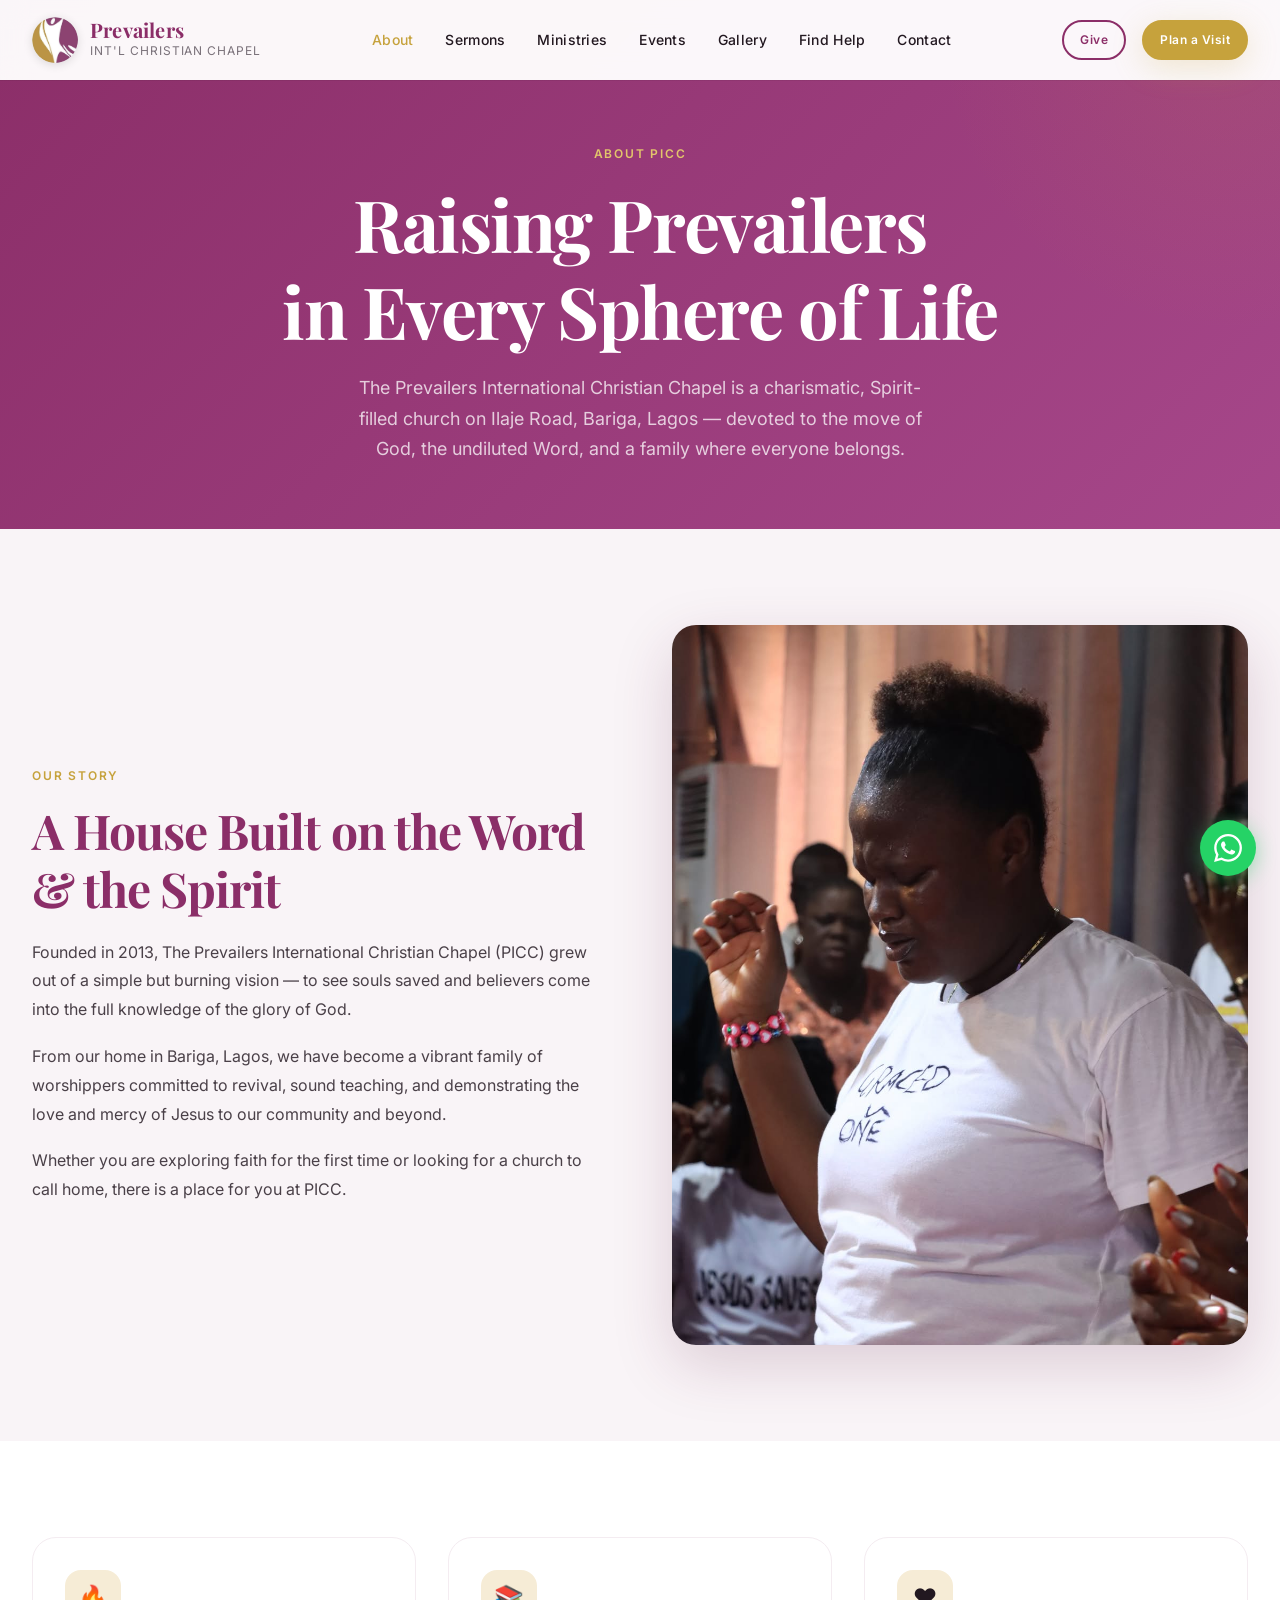
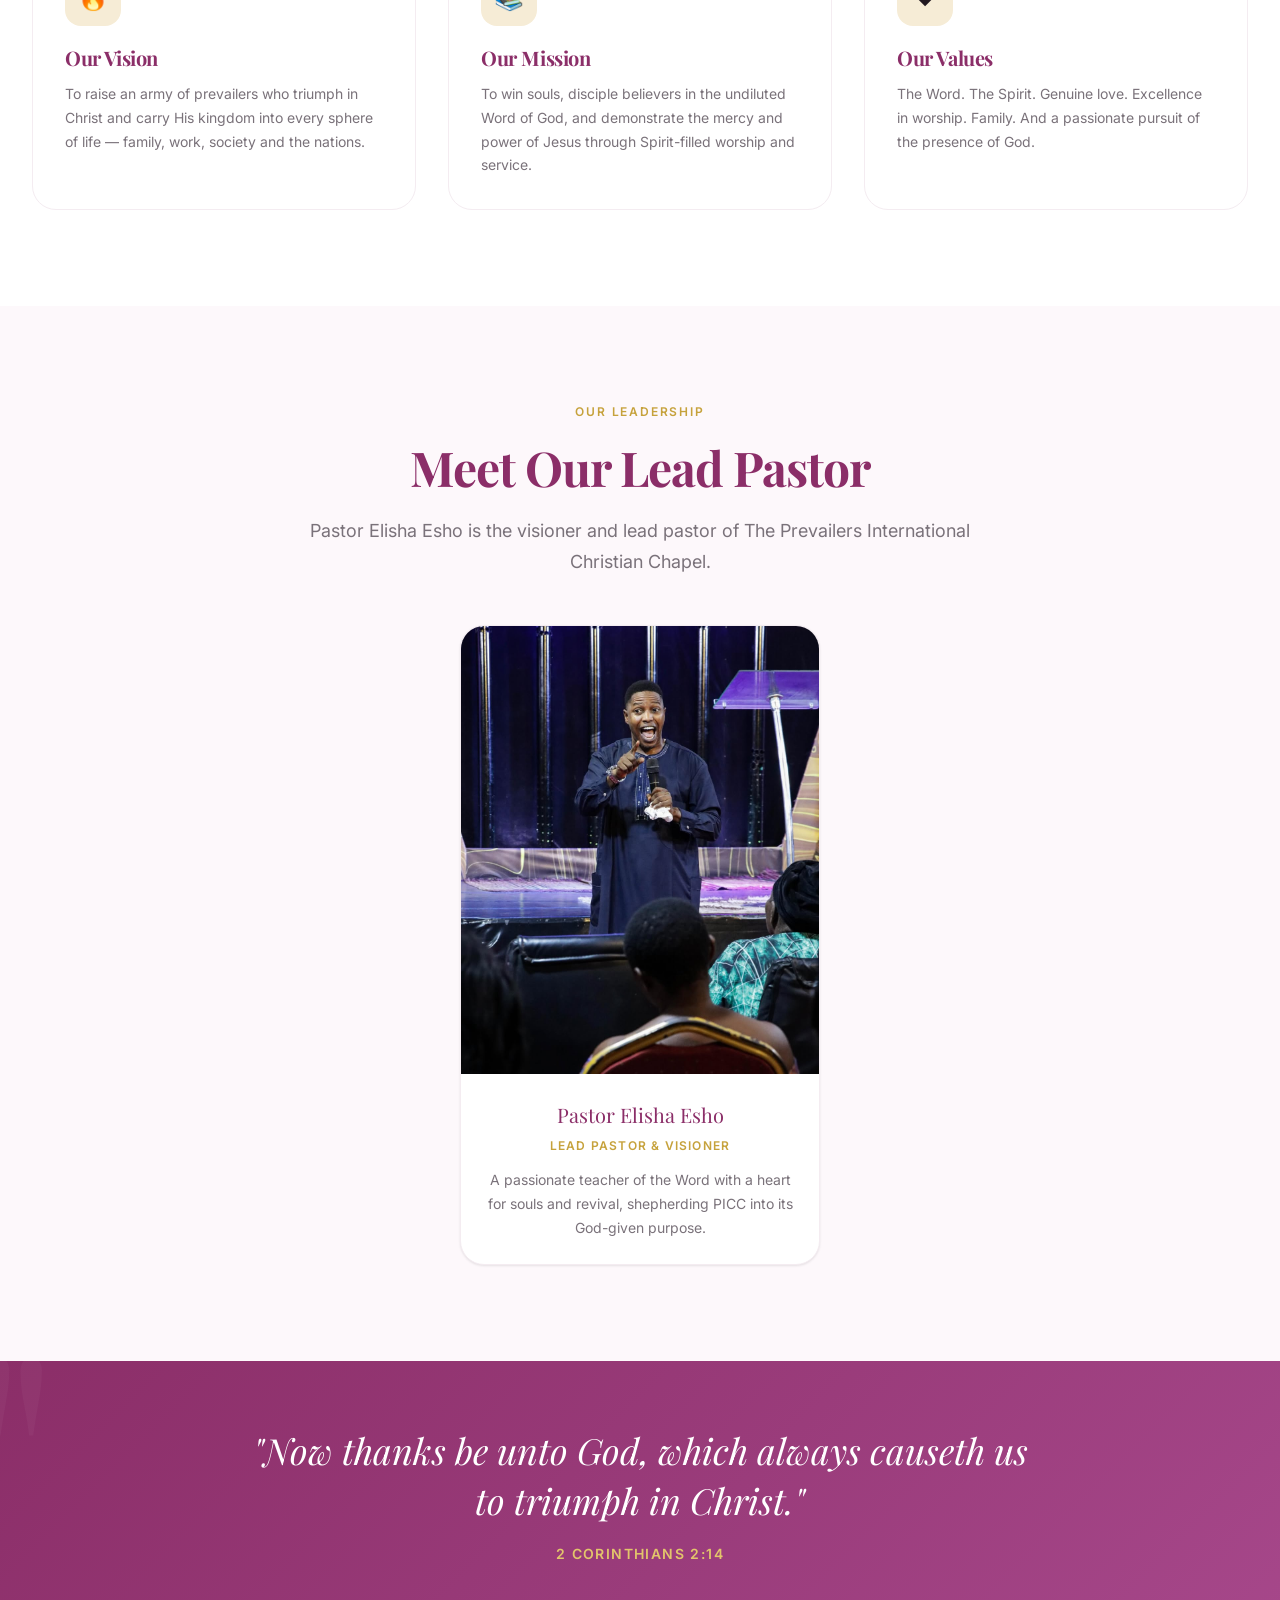
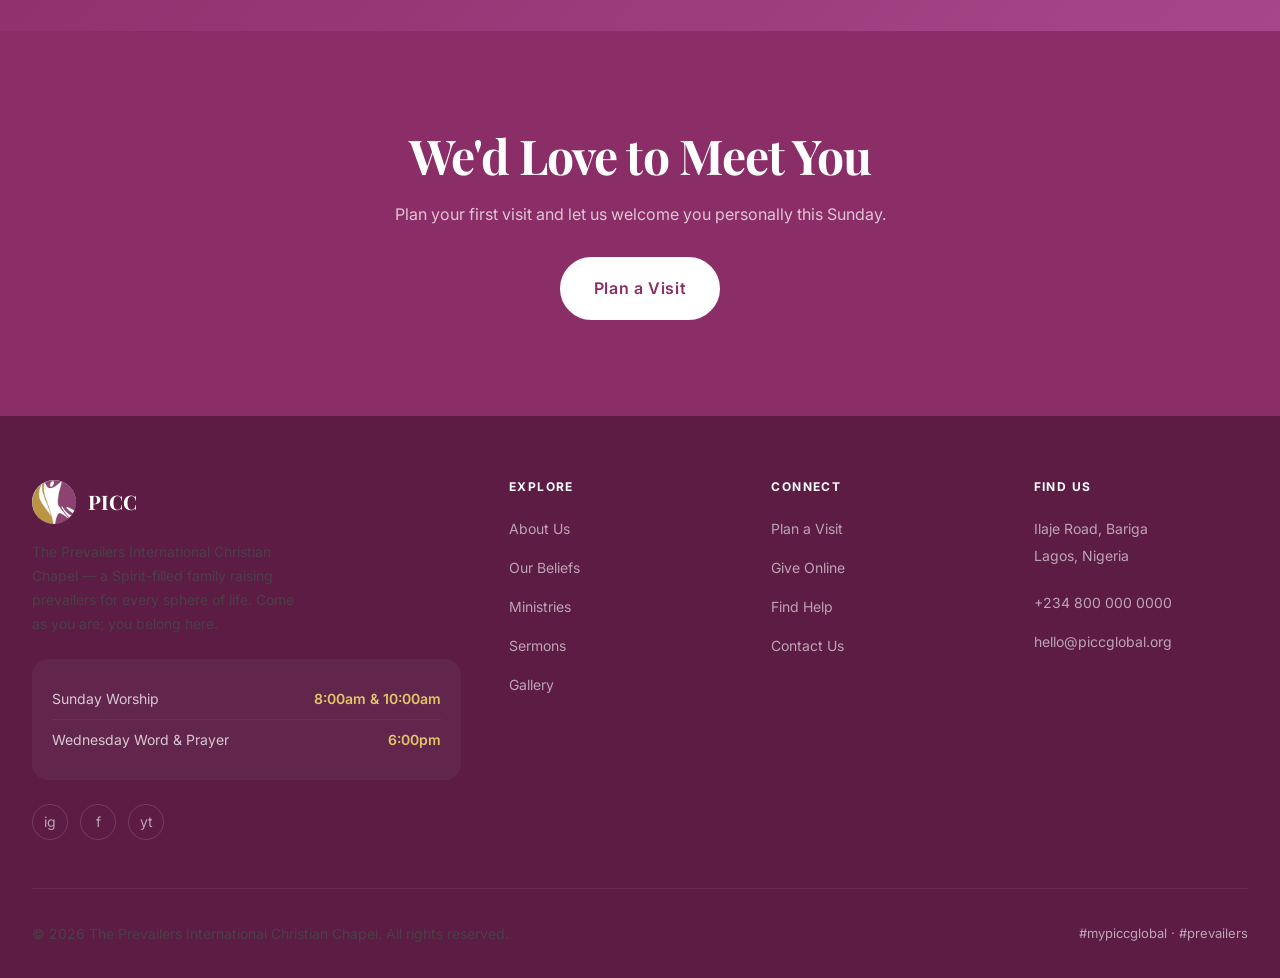
==== commit 196774db: "Remove incorrect co-pastor name/card; leadership now features Pastor Elisha Esho only" ====
--- a/about.html
+++ b/about.html
@@ -3,7 +3,7 @@
 <head>
   <meta charset="UTF-8" />
   <meta name="viewport" content="width=device-width, initial-scale=1.0" />
-  <meta name="description" content="Learn about The Prevailers International Christian Chapel (PICC), Bariga, Lagos &mdash; our vision, mission and leadership under Pastor Elisha Esho and Pastor Joyce Damilola-Dada." />
+  <meta name="description" content="Learn about The Prevailers International Christian Chapel (PICC), Bariga, Lagos &mdash; our vision, mission and leadership under Pastor Elisha Esho." />
   <title>About &mdash; The Prevailers International Christian Chapel (PICC)</title>
   <link rel="icon" type="image/png" sizes="32x32" href="assets/img/favicon-32.png" />
   <link rel="apple-touch-icon" href="assets/img/favicon-180.png" />
@@ -90,26 +90,16 @@
       <div class="container">
         <div class="section-header section-header--center reveal">
           <span class="section-header__label">Our Leadership</span>
-          <h2 class="section-header__title">Meet the Pastors</h2>
-          <p class="section-header__desc">Pastor Elisha Esho leads the ministry alongside his wife, Pastor Joyce Damilola-Dada.</p>
+          <h2 class="section-header__title">Meet Our Lead Pastor</h2>
+          <p class="section-header__desc">Pastor Elisha Esho is the visioner and lead pastor of The Prevailers International Christian Chapel.</p>
         </div>
-        <div class="stack-mobile" style="display:grid;grid-template-columns:1fr 1fr;gap:32px;max-width:760px;margin:0 auto;">
+        <div style="max-width:360px;margin:0 auto;">
           <div class="leader-card reveal">
             <img src="assets/img/pastor-1.jpg" alt="Pastor Elisha Esho" class="leader-card__photo" />
             <div class="leader-card__body">
               <div class="leader-card__name">Pastor Elisha Esho</div>
               <div class="leader-card__role">Lead Pastor &amp; Visioner</div>
               <p class="leader-card__bio">A passionate teacher of the Word with a heart for souls and revival, shepherding PICC into its God-given purpose.</p>
-            </div>
-          </div>
-          <div class="leader-card reveal">
-            <div class="leader-card__photo" style="display:flex;align-items:center;justify-content:center;background:linear-gradient(135deg,#8B2E68,#5C1C44);aspect-ratio:4/5;">
-              <span style="font-family:'Playfair Display',serif;font-size:64px;font-weight:700;color:#E2C56B;">JD</span>
-            </div>
-            <div class="leader-card__body">
-              <div class="leader-card__name">Pastor Joyce Damilola-Dada</div>
-              <div class="leader-card__role">Co-Pastor</div>
-              <p class="leader-card__bio">Serving alongside Pastor Elisha with grace and strength, nurturing the PICC family in love and faith.</p>
             </div>
           </div>
         </div>
--- a/css/style.css
+++ b/css/style.css
@@ -377,8 +377,7 @@
 }
 
 .nav__link--find-help {
-  color: var(--color-accent) !important;
-  font-weight: 600;
+  font-weight: 500;
 }
 
 .nav__actions {
@@ -456,8 +455,9 @@
 .mobile-nav__link:hover { color: var(--color-accent); }
 
 .mobile-nav__link--find-help {
-  color: var(--color-accent-light);
-}
+  color: rgba(255,255,255,0.85);
+}
+.mobile-nav__link--find-help:hover { color: var(--color-accent); }
 
 /* --------------------------------------------------------------------------
    6. BUTTONS & CTAs
